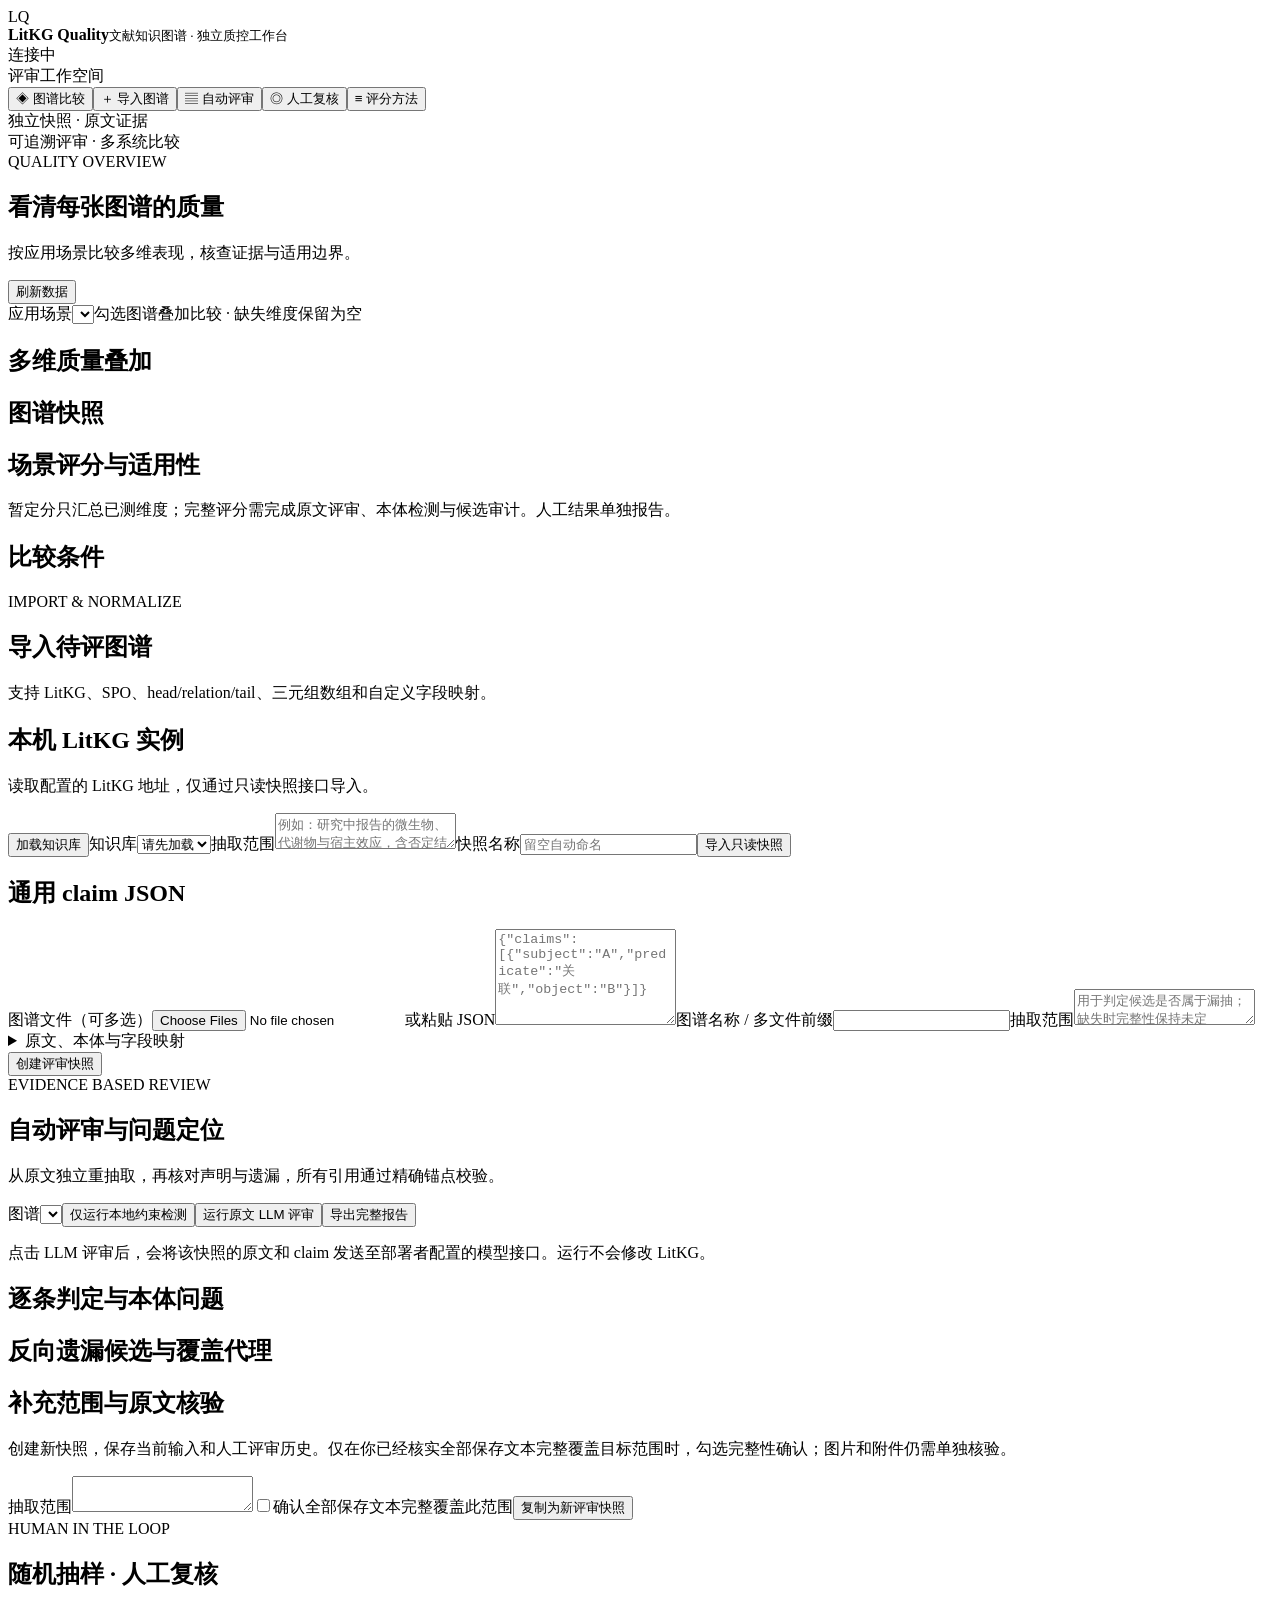
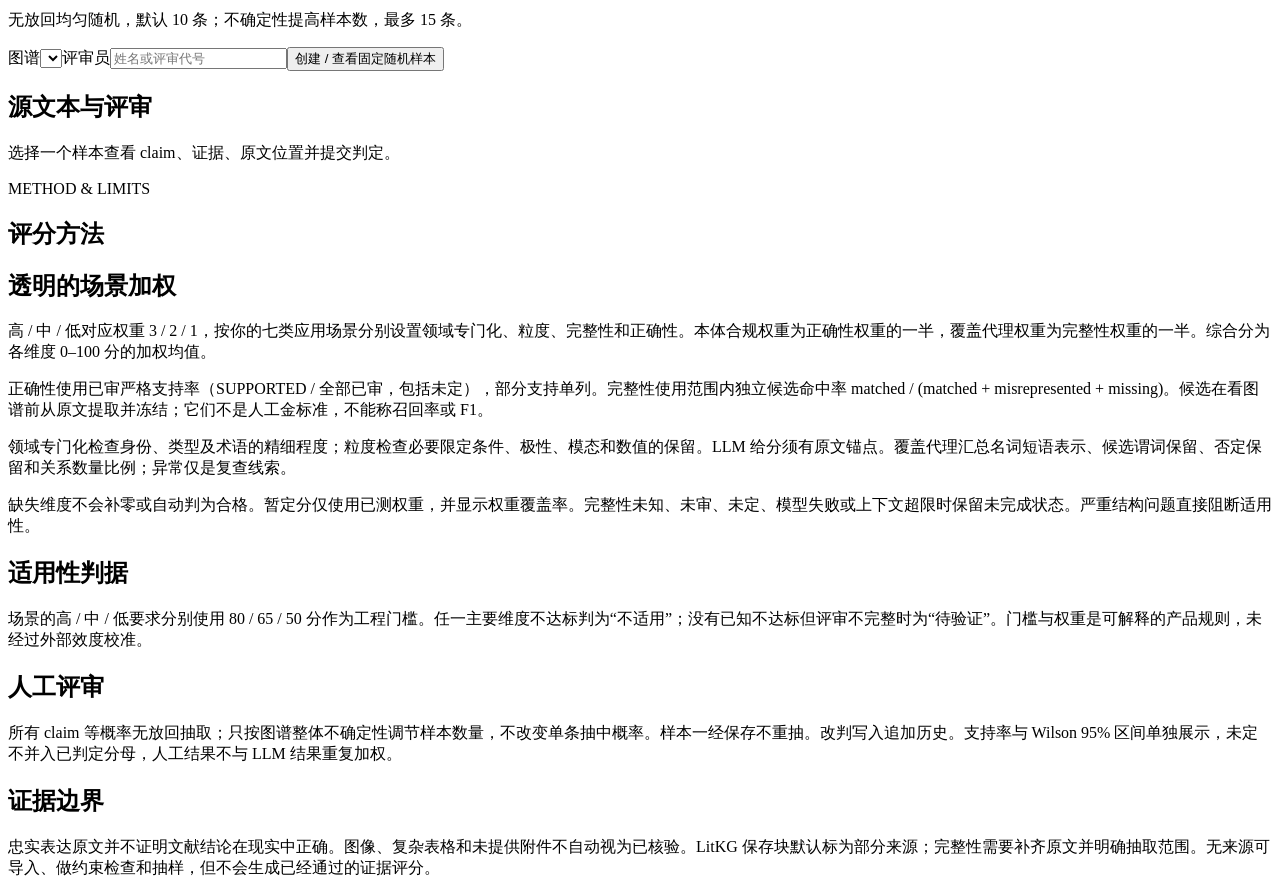
==== quality_control/static/index.html @ 6a00c38d "fixed incomplete commit# Please enter the commit message for your changes. Lines starting" ====
<!doctype html>
<html lang="zh-CN"><head><meta charset="utf-8"><meta name="viewport" content="width=device-width,initial-scale=1"><title>LitKG · 图谱质控</title><link rel="stylesheet" href="/style.css"><script src="/app.js" defer></script></head>
<body><header><div class="brand"><span class="mark">LQ</span><div><strong>LitKG Quality</strong><small>文献知识图谱 · 独立质控工作台</small></div></div><span id="connection" class="badge">连接中</span></header>
<div class="layout"><aside><div class="eyebrow">评审工作空间</div><nav><button data-tab="compare" class="active">◈ 图谱比较</button><button data-tab="import">＋ 导入图谱</button><button data-tab="audit">▤ 自动评审</button><button data-tab="human">◎ 人工复核</button><button data-tab="method">≡ 评分方法</button></nav><div class="aside-note">独立快照 · 原文证据<br>可追溯评审 · 多系统比较</div></aside><main><div id="notice" role="status"></div>
<section id="compare" class="tab"><div class="heading"><div><div class="eyebrow">QUALITY OVERVIEW</div><h1>看清每张图谱的质量</h1><p>按应用场景比较多维表现，核查证据与适用边界。</p></div><button id="refresh">刷新数据</button></div><div class="toolbar"><label>应用场景<select id="scenario"></select></label><span class="muted">勾选图谱叠加比较 · 缺失维度保留为空</span></div><div class="comparison"><article class="card"><h2>多维质量叠加</h2><div id="radar"></div><div id="legend" class="legend"></div></article><article class="card"><h2>图谱快照</h2><div id="graphs"></div></article></div><article class="card"><h2>场景评分与适用性</h2><div id="scoretable" class="scroll"></div><p class="muted">暂定分只汇总已测维度；完整评分需完成原文评审、本体检测与候选审计。人工结果单独报告。</p></article><article class="card"><h2>比较条件</h2><div id="comparability" class="muted"></div></article></section>
<section id="import" class="tab hidden"><div class="heading"><div><div class="eyebrow">IMPORT & NORMALIZE</div><h1>导入待评图谱</h1><p>支持 LitKG、SPO、head/relation/tail、三元组数组和自定义字段映射。</p></div></div><div class="comparison"><article class="card"><h2>本机 LitKG 实例</h2><p class="muted">读取配置的 LitKG 地址，仅通过只读快照接口导入。</p><button id="load-kbs">加载知识库</button><label>知识库<select id="kb"><option value="">请先加载</option></select></label><label>抽取范围<textarea id="local-scope" placeholder="例如：研究中报告的微生物、代谢物与宿主效应，含否定结论"></textarea></label><label>快照名称<input id="local-name" placeholder="留空自动命名"></label><button id="import-local" class="primary">导入只读快照</button></article><article class="card"><h2>通用 claim JSON</h2><label>图谱文件（可多选）<input id="files" type="file" accept=".json,application/json" multiple></label><label>或粘贴 JSON<textarea id="json" rows="6" placeholder='{"claims":[{"subject":"A","predicate":"关联","object":"B"}]}'></textarea></label><label>图谱名称 / 多文件前缀<input id="graph-name"></label><label>抽取范围<textarea id="scope" placeholder="用于判定候选是否属于漏抽；缺失时完整性保持未定"></textarea></label><details><summary>原文、本体与字段映射</summary><label>原文 TXT / MD / documents JSON（可多选）<input id="sources" type="file" accept=".txt,.md,.json" multiple></label><p class="muted">TXT/MD 的文献 ID 使用文件名（去扩展名）；应与 source_refs 的 doc_id 一致。无文献 ID 的 claim 会检索全部导入原文。</p><label class="inline"><input id="source-complete" type="checkbox">已核实新增原文完整覆盖抽取范围</label><label>本体 JSON<input id="ontology" type="file" accept=".json"></label><label>字段映射 JSON<textarea id="mapping" placeholder='{"subject":"extraction.head.name","predicate":"extraction.rel","object":"extraction.tail.name"}'></textarea></label></details><button id="import-json" class="primary">创建评审快照</button></article></div></section>
<section id="audit" class="tab hidden"><div class="heading"><div><div class="eyebrow">EVIDENCE BASED REVIEW</div><h1>自动评审与问题定位</h1><p>从原文独立重抽取，再核对声明与遗漏，所有引用通过精确锚点校验。</p></div></div><article class="card"><div class="toolbar"><label>图谱<select id="audit-graph" class="graph-select"></select></label><button id="run-auto">仅运行本地约束检测</button><button id="run-llm" class="primary">运行原文 LLM 评审</button><button id="export">导出完整报告</button></div><p id="llm-note" class="muted"></p><p class="muted">点击 LLM 评审后，会将该快照的原文和 claim 发送至部署者配置的模型接口。运行不会修改 LitKG。</p><div id="audit-result"></div></article><article class="card"><h2>逐条判定与本体问题</h2><div id="findings"></div></article><article class="card"><h2>反向遗漏候选与覆盖代理</h2><div id="omissions"></div></article><article class="card"><h2>补充范围与原文核验</h2><p class="muted">创建新快照，保存当前输入和人工评审历史。仅在你已经核实全部保存文本完整覆盖目标范围时，勾选完整性确认；图片和附件仍需单独核验。</p><label>抽取范围<textarea id="fork-scope"></textarea></label><label class="inline"><input id="fork-complete" type="checkbox">确认全部保存文本完整覆盖此范围</label><button id="fork">复制为新评审快照</button></article></section>
<section id="human" class="tab hidden"><div class="heading"><div><div class="eyebrow">HUMAN IN THE LOOP</div><h1>随机抽样 · 人工复核</h1><p>无放回均匀随机，默认 10 条；不确定性提高样本数，最多 15 条。</p></div></div><article class="card"><div class="toolbar"><label>图谱<select id="human-graph" class="graph-select"></select></label><label>评审员<input id="reviewer" placeholder="姓名或评审代号" maxlength="120"></label><button id="sample" class="primary">创建 / 查看固定随机样本</button></div><div id="sample-info"></div><div id="sample-list" class="sample-list"></div></article><article class="card" id="claim-panel"><h2>源文本与评审</h2><p class="muted">选择一个样本查看 claim、证据、原文位置并提交判定。</p><div id="claim-detail"></div></article></section>
<section id="method" class="tab hidden"><div class="heading"><div><div class="eyebrow">METHOD & LIMITS</div><h1>评分方法</h1></div></div><article class="card prose"><h2>透明的场景加权</h2><p>高 / 中 / 低对应权重 3 / 2 / 1，按你的七类应用场景分别设置领域专门化、粒度、完整性和正确性。本体合规权重为正确性权重的一半，覆盖代理权重为完整性权重的一半。综合分为各维度 0–100 分的加权均值。</p><p>正确性使用已审严格支持率（SUPPORTED / 全部已审，包括未定），部分支持单列。完整性使用范围内独立候选命中率 matched / (matched + misrepresented + missing)。候选在看图谱前从原文提取并冻结；它们不是人工金标准，不能称召回率或 F1。</p><p>领域专门化检查身份、类型及术语的精细程度；粒度检查必要限定条件、极性、模态和数值的保留。LLM 给分须有原文锚点。覆盖代理汇总名词短语表示、候选谓词保留、否定保留和关系数量比例；异常仅是复查线索。</p><p>缺失维度不会补零或自动判为合格。暂定分仅使用已测权重，并显示权重覆盖率。完整性未知、未审、未定、模型失败或上下文超限时保留未完成状态。严重结构问题直接阻断适用性。</p><h2>适用性判据</h2><p>场景的高 / 中 / 低要求分别使用 80 / 65 / 50 分作为工程门槛。任一主要维度不达标判为“不适用”；没有已知不达标但评审不完整时为“待验证”。门槛与权重是可解释的产品规则，未经过外部效度校准。</p><h2>人工评审</h2><p>所有 claim 等概率无放回抽取；只按图谱整体不确定性调节样本数量，不改变单条抽中概率。样本一经保存不重抽。改判写入追加历史。支持率与 Wilson 95% 区间单独展示，未定不并入已判定分母，人工结果不与 LLM 结果重复加权。</p><h2>证据边界</h2><p>忠实表达原文并不证明文献结论在现实中正确。图像、复杂表格和未提供附件不自动视为已核验。LitKG 保存块默认标为部分来源；完整性需要补齐原文并明确抽取范围。无来源可导入、做约束检查和抽样，但不会生成已经通过的证据评分。</p></article></section>
</main></div></body></html>
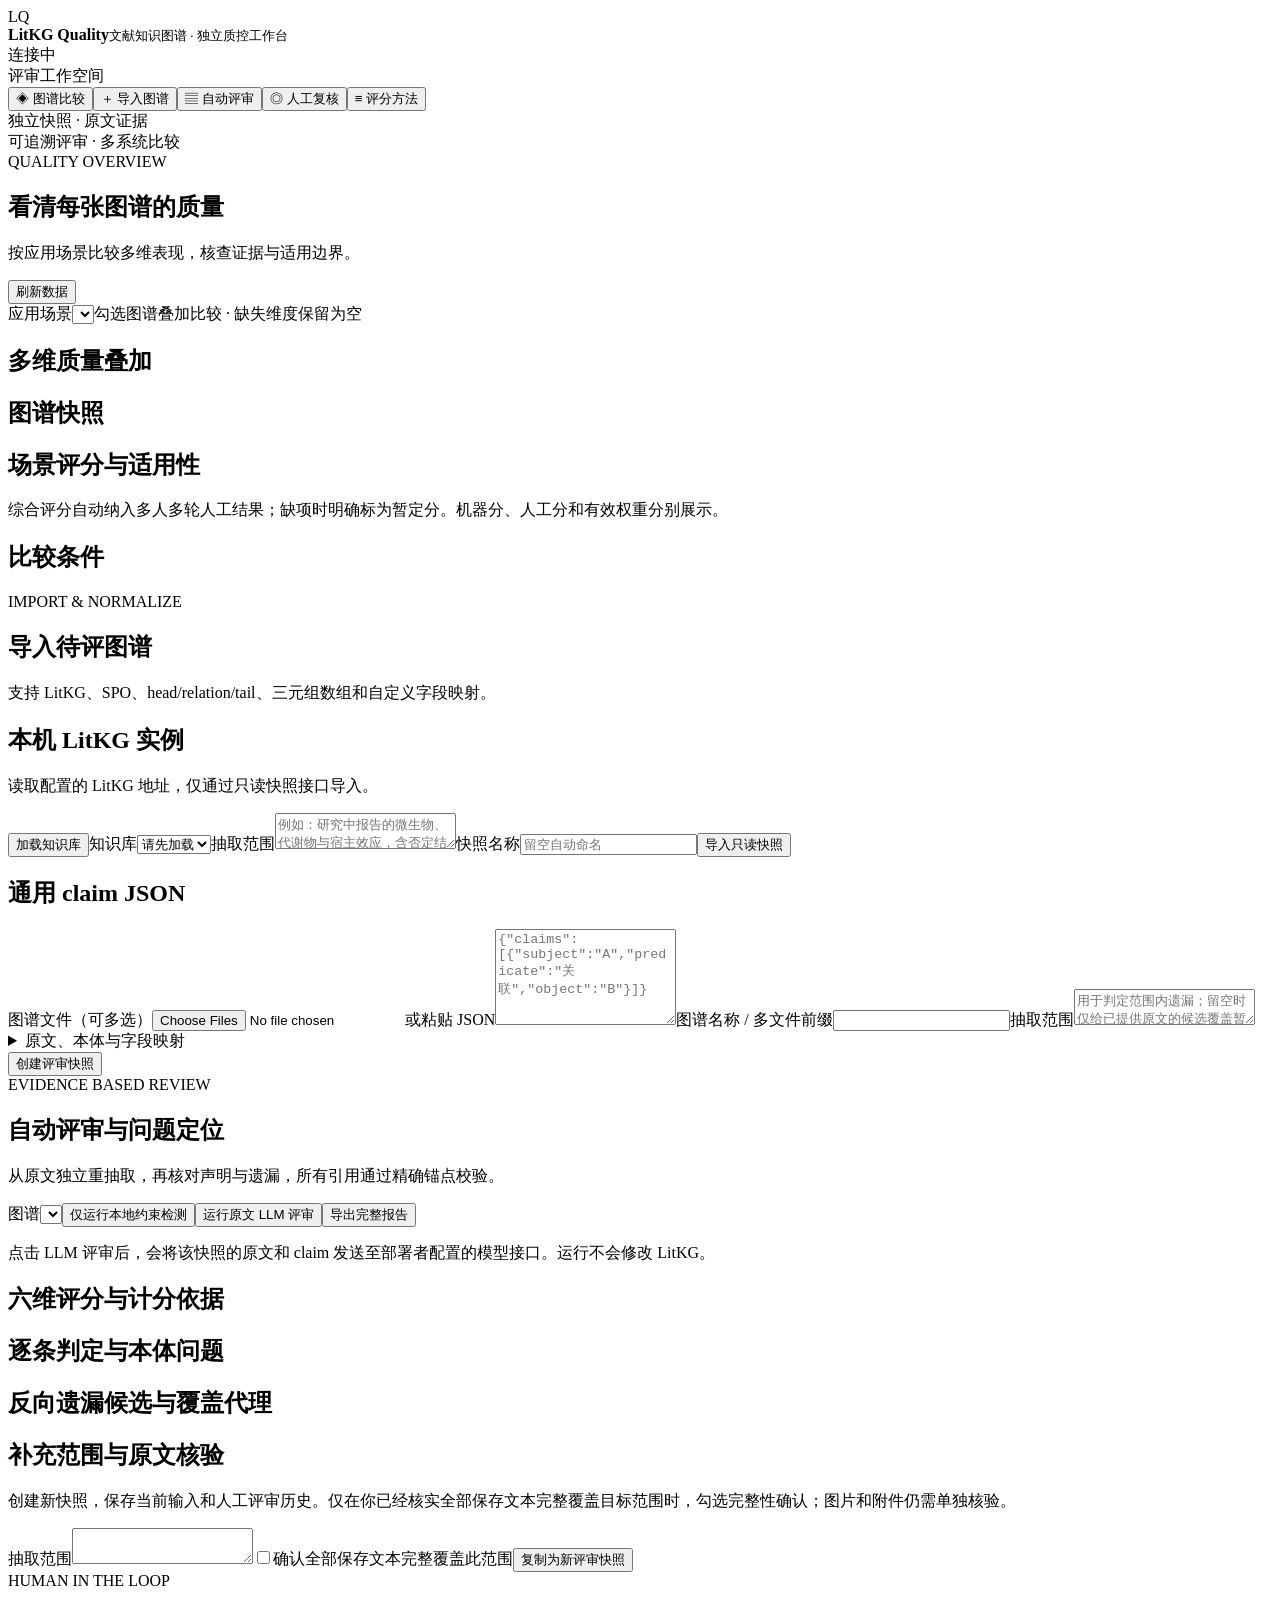
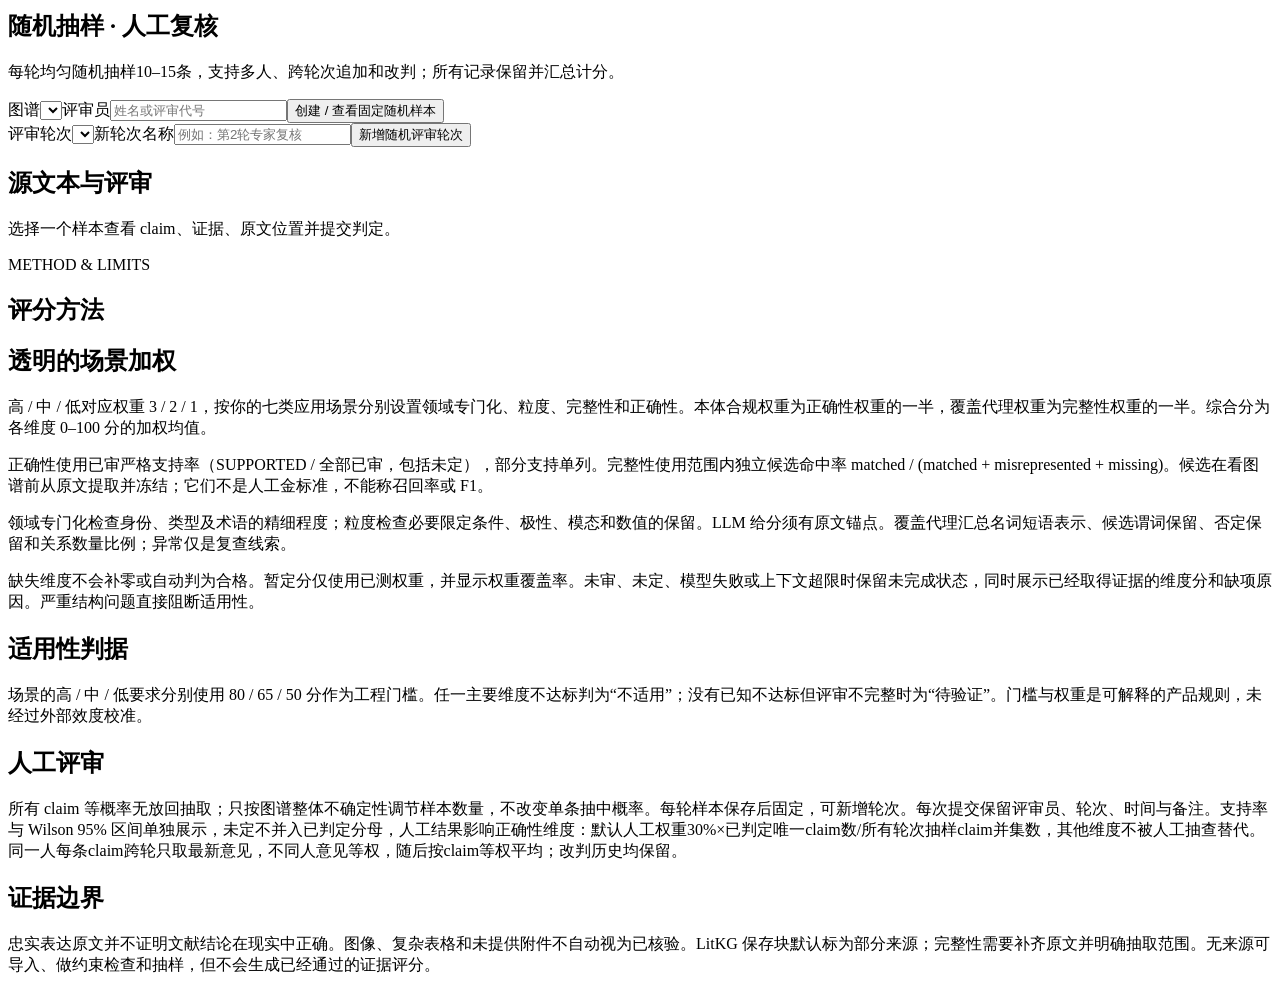
==== commit 85f4031a: "filled all scaling dimensions; enabled multiple reviewers feature" ====
--- a/quality_control/static/index.html
+++ b/quality_control/static/index.html
@@ -2,9 +2,9 @@
 <html lang="zh-CN"><head><meta charset="utf-8"><meta name="viewport" content="width=device-width,initial-scale=1"><title>LitKG · 图谱质控</title><link rel="stylesheet" href="/style.css"><script src="/app.js" defer></script></head>
 <body><header><div class="brand"><span class="mark">LQ</span><div><strong>LitKG Quality</strong><small>文献知识图谱 · 独立质控工作台</small></div></div><span id="connection" class="badge">连接中</span></header>
 <div class="layout"><aside><div class="eyebrow">评审工作空间</div><nav><button data-tab="compare" class="active">◈ 图谱比较</button><button data-tab="import">＋ 导入图谱</button><button data-tab="audit">▤ 自动评审</button><button data-tab="human">◎ 人工复核</button><button data-tab="method">≡ 评分方法</button></nav><div class="aside-note">独立快照 · 原文证据<br>可追溯评审 · 多系统比较</div></aside><main><div id="notice" role="status"></div>
-<section id="compare" class="tab"><div class="heading"><div><div class="eyebrow">QUALITY OVERVIEW</div><h1>看清每张图谱的质量</h1><p>按应用场景比较多维表现，核查证据与适用边界。</p></div><button id="refresh">刷新数据</button></div><div class="toolbar"><label>应用场景<select id="scenario"></select></label><span class="muted">勾选图谱叠加比较 · 缺失维度保留为空</span></div><div class="comparison"><article class="card"><h2>多维质量叠加</h2><div id="radar"></div><div id="legend" class="legend"></div></article><article class="card"><h2>图谱快照</h2><div id="graphs"></div></article></div><article class="card"><h2>场景评分与适用性</h2><div id="scoretable" class="scroll"></div><p class="muted">暂定分只汇总已测维度；完整评分需完成原文评审、本体检测与候选审计。人工结果单独报告。</p></article><article class="card"><h2>比较条件</h2><div id="comparability" class="muted"></div></article></section>
-<section id="import" class="tab hidden"><div class="heading"><div><div class="eyebrow">IMPORT & NORMALIZE</div><h1>导入待评图谱</h1><p>支持 LitKG、SPO、head/relation/tail、三元组数组和自定义字段映射。</p></div></div><div class="comparison"><article class="card"><h2>本机 LitKG 实例</h2><p class="muted">读取配置的 LitKG 地址，仅通过只读快照接口导入。</p><button id="load-kbs">加载知识库</button><label>知识库<select id="kb"><option value="">请先加载</option></select></label><label>抽取范围<textarea id="local-scope" placeholder="例如：研究中报告的微生物、代谢物与宿主效应，含否定结论"></textarea></label><label>快照名称<input id="local-name" placeholder="留空自动命名"></label><button id="import-local" class="primary">导入只读快照</button></article><article class="card"><h2>通用 claim JSON</h2><label>图谱文件（可多选）<input id="files" type="file" accept=".json,application/json" multiple></label><label>或粘贴 JSON<textarea id="json" rows="6" placeholder='{"claims":[{"subject":"A","predicate":"关联","object":"B"}]}'></textarea></label><label>图谱名称 / 多文件前缀<input id="graph-name"></label><label>抽取范围<textarea id="scope" placeholder="用于判定候选是否属于漏抽；缺失时完整性保持未定"></textarea></label><details><summary>原文、本体与字段映射</summary><label>原文 TXT / MD / documents JSON（可多选）<input id="sources" type="file" accept=".txt,.md,.json" multiple></label><p class="muted">TXT/MD 的文献 ID 使用文件名（去扩展名）；应与 source_refs 的 doc_id 一致。无文献 ID 的 claim 会检索全部导入原文。</p><label class="inline"><input id="source-complete" type="checkbox">已核实新增原文完整覆盖抽取范围</label><label>本体 JSON<input id="ontology" type="file" accept=".json"></label><label>字段映射 JSON<textarea id="mapping" placeholder='{"subject":"extraction.head.name","predicate":"extraction.rel","object":"extraction.tail.name"}'></textarea></label></details><button id="import-json" class="primary">创建评审快照</button></article></div></section>
-<section id="audit" class="tab hidden"><div class="heading"><div><div class="eyebrow">EVIDENCE BASED REVIEW</div><h1>自动评审与问题定位</h1><p>从原文独立重抽取，再核对声明与遗漏，所有引用通过精确锚点校验。</p></div></div><article class="card"><div class="toolbar"><label>图谱<select id="audit-graph" class="graph-select"></select></label><button id="run-auto">仅运行本地约束检测</button><button id="run-llm" class="primary">运行原文 LLM 评审</button><button id="export">导出完整报告</button></div><p id="llm-note" class="muted"></p><p class="muted">点击 LLM 评审后，会将该快照的原文和 claim 发送至部署者配置的模型接口。运行不会修改 LitKG。</p><div id="audit-result"></div></article><article class="card"><h2>逐条判定与本体问题</h2><div id="findings"></div></article><article class="card"><h2>反向遗漏候选与覆盖代理</h2><div id="omissions"></div></article><article class="card"><h2>补充范围与原文核验</h2><p class="muted">创建新快照，保存当前输入和人工评审历史。仅在你已经核实全部保存文本完整覆盖目标范围时，勾选完整性确认；图片和附件仍需单独核验。</p><label>抽取范围<textarea id="fork-scope"></textarea></label><label class="inline"><input id="fork-complete" type="checkbox">确认全部保存文本完整覆盖此范围</label><button id="fork">复制为新评审快照</button></article></section>
-<section id="human" class="tab hidden"><div class="heading"><div><div class="eyebrow">HUMAN IN THE LOOP</div><h1>随机抽样 · 人工复核</h1><p>无放回均匀随机，默认 10 条；不确定性提高样本数，最多 15 条。</p></div></div><article class="card"><div class="toolbar"><label>图谱<select id="human-graph" class="graph-select"></select></label><label>评审员<input id="reviewer" placeholder="姓名或评审代号" maxlength="120"></label><button id="sample" class="primary">创建 / 查看固定随机样本</button></div><div id="sample-info"></div><div id="sample-list" class="sample-list"></div></article><article class="card" id="claim-panel"><h2>源文本与评审</h2><p class="muted">选择一个样本查看 claim、证据、原文位置并提交判定。</p><div id="claim-detail"></div></article></section>
-<section id="method" class="tab hidden"><div class="heading"><div><div class="eyebrow">METHOD & LIMITS</div><h1>评分方法</h1></div></div><article class="card prose"><h2>透明的场景加权</h2><p>高 / 中 / 低对应权重 3 / 2 / 1，按你的七类应用场景分别设置领域专门化、粒度、完整性和正确性。本体合规权重为正确性权重的一半，覆盖代理权重为完整性权重的一半。综合分为各维度 0–100 分的加权均值。</p><p>正确性使用已审严格支持率（SUPPORTED / 全部已审，包括未定），部分支持单列。完整性使用范围内独立候选命中率 matched / (matched + misrepresented + missing)。候选在看图谱前从原文提取并冻结；它们不是人工金标准，不能称召回率或 F1。</p><p>领域专门化检查身份、类型及术语的精细程度；粒度检查必要限定条件、极性、模态和数值的保留。LLM 给分须有原文锚点。覆盖代理汇总名词短语表示、候选谓词保留、否定保留和关系数量比例；异常仅是复查线索。</p><p>缺失维度不会补零或自动判为合格。暂定分仅使用已测权重，并显示权重覆盖率。完整性未知、未审、未定、模型失败或上下文超限时保留未完成状态。严重结构问题直接阻断适用性。</p><h2>适用性判据</h2><p>场景的高 / 中 / 低要求分别使用 80 / 65 / 50 分作为工程门槛。任一主要维度不达标判为“不适用”；没有已知不达标但评审不完整时为“待验证”。门槛与权重是可解释的产品规则，未经过外部效度校准。</p><h2>人工评审</h2><p>所有 claim 等概率无放回抽取；只按图谱整体不确定性调节样本数量，不改变单条抽中概率。样本一经保存不重抽。改判写入追加历史。支持率与 Wilson 95% 区间单独展示，未定不并入已判定分母，人工结果不与 LLM 结果重复加权。</p><h2>证据边界</h2><p>忠实表达原文并不证明文献结论在现实中正确。图像、复杂表格和未提供附件不自动视为已核验。LitKG 保存块默认标为部分来源；完整性需要补齐原文并明确抽取范围。无来源可导入、做约束检查和抽样，但不会生成已经通过的证据评分。</p></article></section>
+<section id="compare" class="tab"><div class="heading"><div><div class="eyebrow">QUALITY OVERVIEW</div><h1>看清每张图谱的质量</h1><p>按应用场景比较多维表现，核查证据与适用边界。</p></div><button id="refresh">刷新数据</button></div><div class="toolbar"><label>应用场景<select id="scenario"></select></label><span class="muted">勾选图谱叠加比较 · 缺失维度保留为空</span></div><div class="comparison"><article class="card"><h2>多维质量叠加</h2><div id="radar"></div><div id="legend" class="legend"></div></article><article class="card"><h2>图谱快照</h2><div id="graphs"></div></article></div><article class="card"><h2>场景评分与适用性</h2><div id="scoretable" class="scroll"></div><p class="muted">综合评分自动纳入多人多轮人工结果；缺项时明确标为暂定分。机器分、人工分和有效权重分别展示。</p></article><article class="card"><h2>比较条件</h2><div id="comparability" class="muted"></div></article></section>
+<section id="import" class="tab hidden"><div class="heading"><div><div class="eyebrow">IMPORT & NORMALIZE</div><h1>导入待评图谱</h1><p>支持 LitKG、SPO、head/relation/tail、三元组数组和自定义字段映射。</p></div></div><div class="comparison"><article class="card"><h2>本机 LitKG 实例</h2><p class="muted">读取配置的 LitKG 地址，仅通过只读快照接口导入。</p><button id="load-kbs">加载知识库</button><label>知识库<select id="kb"><option value="">请先加载</option></select></label><label>抽取范围<textarea id="local-scope" placeholder="例如：研究中报告的微生物、代谢物与宿主效应，含否定结论"></textarea></label><label>快照名称<input id="local-name" placeholder="留空自动命名"></label><button id="import-local" class="primary">导入只读快照</button></article><article class="card"><h2>通用 claim JSON</h2><label>图谱文件（可多选）<input id="files" type="file" accept=".json,application/json" multiple></label><label>或粘贴 JSON<textarea id="json" rows="6" placeholder='{"claims":[{"subject":"A","predicate":"关联","object":"B"}]}'></textarea></label><label>图谱名称 / 多文件前缀<input id="graph-name"></label><label>抽取范围<textarea id="scope" placeholder="用于判定范围内遗漏；留空时仅给已提供原文的候选覆盖暂定分"></textarea></label><details><summary>原文、本体与字段映射</summary><label>上传对应原文（PDF、TXT、Markdown，或已分块的 JSON）<input id="sources" type="file" accept=".pdf,.txt,.md,.json" multiple></label><label>文献 ID 映射（文件名或唯一 ID 自动匹配，其他情况请指定）<input id="source-map" type="text" placeholder='{"paper.pdf":"doc-1"}'></label><p class="muted">TXT/MD 的文献 ID 使用文件名（去扩展名）；应与 source_refs 的 doc_id 一致。无文献 ID 的 claim 会检索全部导入原文。</p><label class="inline"><input id="source-complete" type="checkbox">已核实新增原文完整覆盖抽取范围</label><label>本体 JSON<input id="ontology" type="file" accept=".json"></label><label>字段映射 JSON<textarea id="mapping" placeholder='{"subject":"extraction.head.name","predicate":"extraction.rel","object":"extraction.tail.name"}'></textarea></label></details><button id="import-json" class="primary">创建评审快照</button></article></div></section>
+<section id="audit" class="tab hidden"><div class="heading"><div><div class="eyebrow">EVIDENCE BASED REVIEW</div><h1>自动评审与问题定位</h1><p>从原文独立重抽取，再核对声明与遗漏，所有引用通过精确锚点校验。</p></div></div><article class="card"><div class="toolbar"><label>图谱<select id="audit-graph" class="graph-select"></select></label><button id="run-auto">仅运行本地约束检测</button><button id="run-llm" class="primary">运行原文 LLM 评审</button><button id="export">导出完整报告</button></div><p id="llm-note" class="muted"></p><p class="muted">点击 LLM 评审后，会将该快照的原文和 claim 发送至部署者配置的模型接口。运行不会修改 LitKG。</p><div id="audit-result"></div></article><article class="card"><h2>六维评分与计分依据</h2><div id="dimension-scores" class="dimension-grid"></div></article><article class="card"><h2>逐条判定与本体问题</h2><div id="findings"></div></article><article class="card"><h2>反向遗漏候选与覆盖代理</h2><div id="omissions"></div></article><article class="card"><h2>补充范围与原文核验</h2><p class="muted">创建新快照，保存当前输入和人工评审历史。仅在你已经核实全部保存文本完整覆盖目标范围时，勾选完整性确认；图片和附件仍需单独核验。</p><label>抽取范围<textarea id="fork-scope"></textarea></label><label class="inline"><input id="fork-complete" type="checkbox">确认全部保存文本完整覆盖此范围</label><button id="fork">复制为新评审快照</button></article></section>
+<section id="human" class="tab hidden"><div class="heading"><div><div class="eyebrow">HUMAN IN THE LOOP</div><h1>随机抽样 · 人工复核</h1><p>每轮均匀随机抽样10–15条，支持多人、跨轮次追加和改判；所有记录保留并汇总计分。</p></div></div><article class="card"><div class="toolbar"><label>图谱<select id="human-graph" class="graph-select"></select></label><label>评审员<input id="reviewer" placeholder="姓名或评审代号" maxlength="120"></label><button id="sample" class="primary">创建 / 查看固定随机样本</button></div><div class="toolbar"><label>评审轮次<select id="review-round"></select></label><label>新轮次名称<input id="round-name" placeholder="例如：第2轮专家复核"></label><button id="new-round">新增随机评审轮次</button></div><div id="sample-info"></div><div id="sample-list" class="sample-list"></div></article><article class="card" id="claim-panel"><h2>源文本与评审</h2><p class="muted">选择一个样本查看 claim、证据、原文位置并提交判定。</p><div id="claim-detail"></div></article></section>
+<section id="method" class="tab hidden"><div class="heading"><div><div class="eyebrow">METHOD & LIMITS</div><h1>评分方法</h1></div></div><article class="card prose"><h2>透明的场景加权</h2><p>高 / 中 / 低对应权重 3 / 2 / 1，按你的七类应用场景分别设置领域专门化、粒度、完整性和正确性。本体合规权重为正确性权重的一半，覆盖代理权重为完整性权重的一半。综合分为各维度 0–100 分的加权均值。</p><p>正确性使用已审严格支持率（SUPPORTED / 全部已审，包括未定），部分支持单列。完整性使用范围内独立候选命中率 matched / (matched + misrepresented + missing)。候选在看图谱前从原文提取并冻结；它们不是人工金标准，不能称召回率或 F1。</p><p>领域专门化检查身份、类型及术语的精细程度；粒度检查必要限定条件、极性、模态和数值的保留。LLM 给分须有原文锚点。覆盖代理汇总名词短语表示、候选谓词保留、否定保留和关系数量比例；异常仅是复查线索。</p><p>缺失维度不会补零或自动判为合格。暂定分仅使用已测权重，并显示权重覆盖率。未审、未定、模型失败或上下文超限时保留未完成状态，同时展示已经取得证据的维度分和缺项原因。严重结构问题直接阻断适用性。</p><h2>适用性判据</h2><p>场景的高 / 中 / 低要求分别使用 80 / 65 / 50 分作为工程门槛。任一主要维度不达标判为“不适用”；没有已知不达标但评审不完整时为“待验证”。门槛与权重是可解释的产品规则，未经过外部效度校准。</p><h2>人工评审</h2><p>所有 claim 等概率无放回抽取；只按图谱整体不确定性调节样本数量，不改变单条抽中概率。每轮样本保存后固定，可新增轮次。每次提交保留评审员、轮次、时间与备注。支持率与 Wilson 95% 区间单独展示，未定不并入已判定分母，人工结果影响正确性维度：默认人工权重30%×已判定唯一claim数/所有轮次抽样claim并集数，其他维度不被人工抽查替代。同一人每条claim跨轮只取最新意见，不同人意见等权，随后按claim等权平均；改判历史均保留。</p><h2>证据边界</h2><p>忠实表达原文并不证明文献结论在现实中正确。图像、复杂表格和未提供附件不自动视为已核验。LitKG 保存块默认标为部分来源；完整性需要补齐原文并明确抽取范围。无来源可导入、做约束检查和抽样，但不会生成已经通过的证据评分。</p></article></section>
 </main></div></body></html>
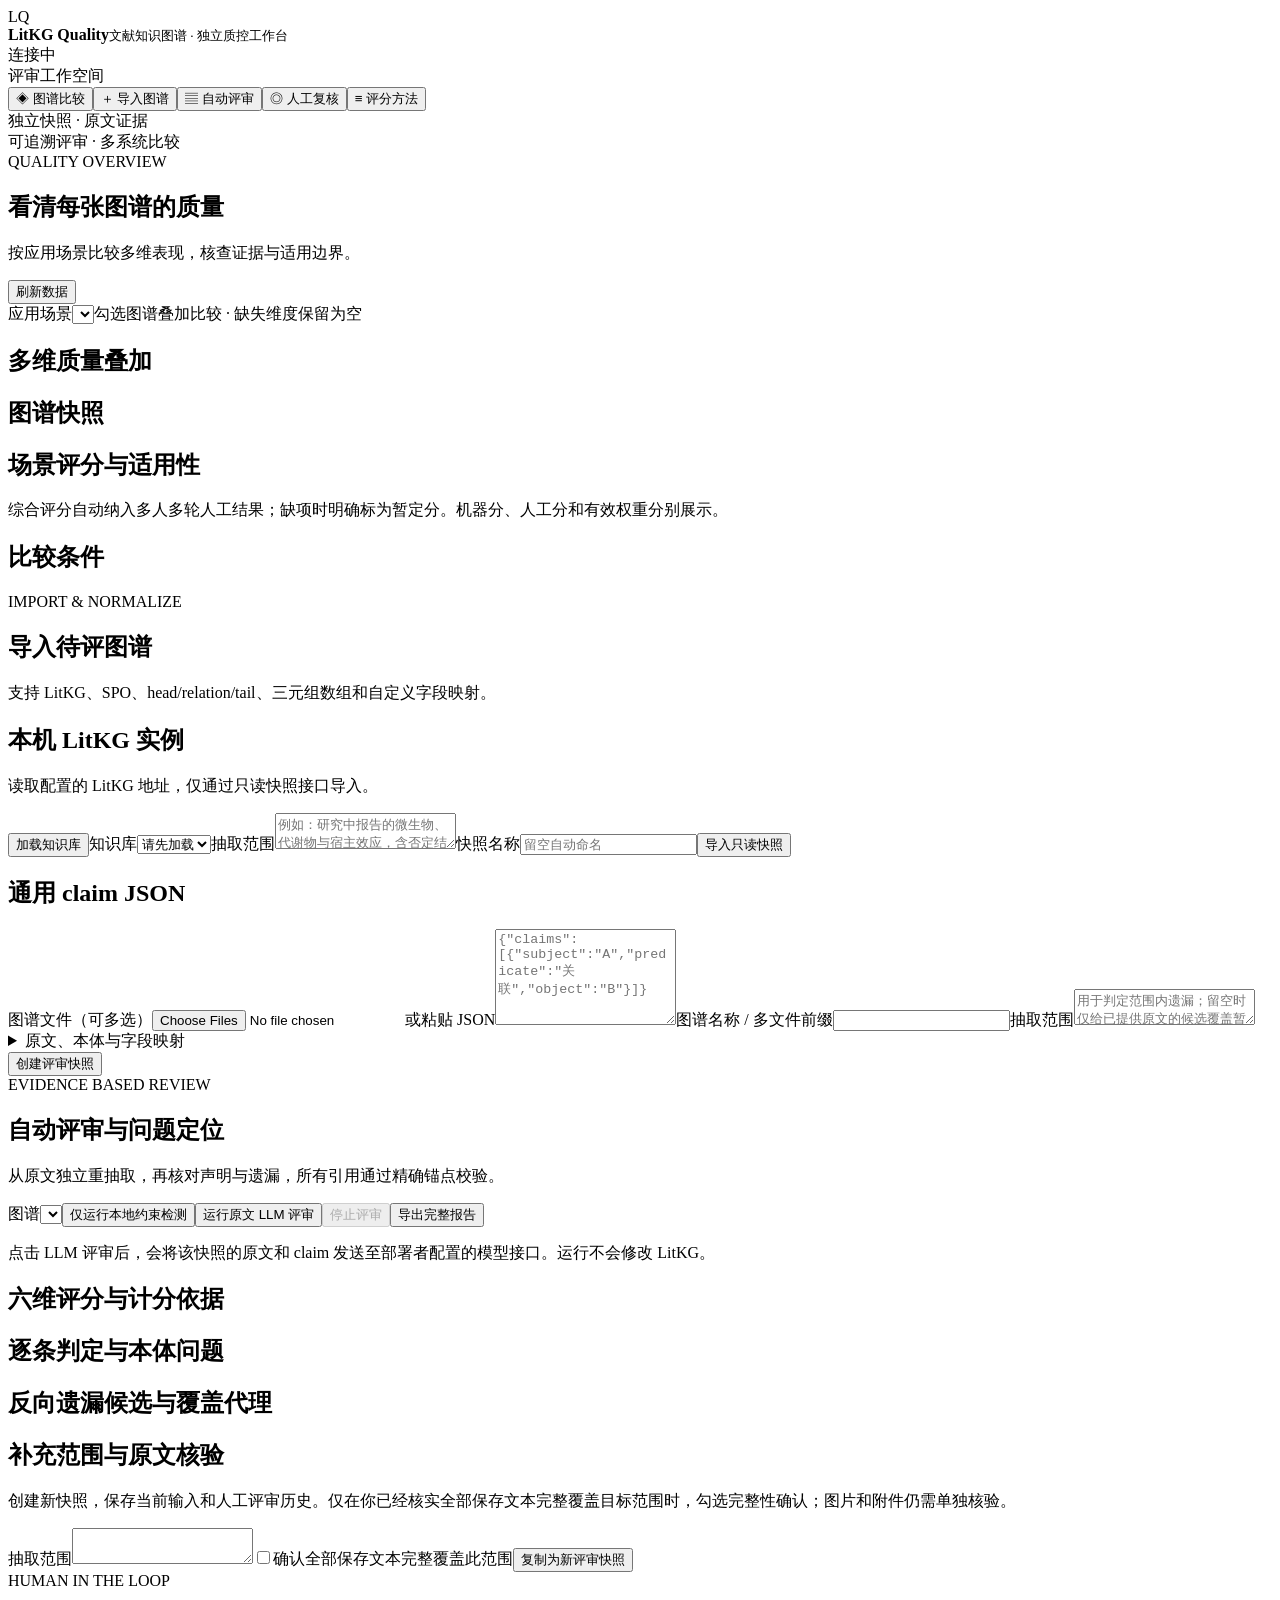
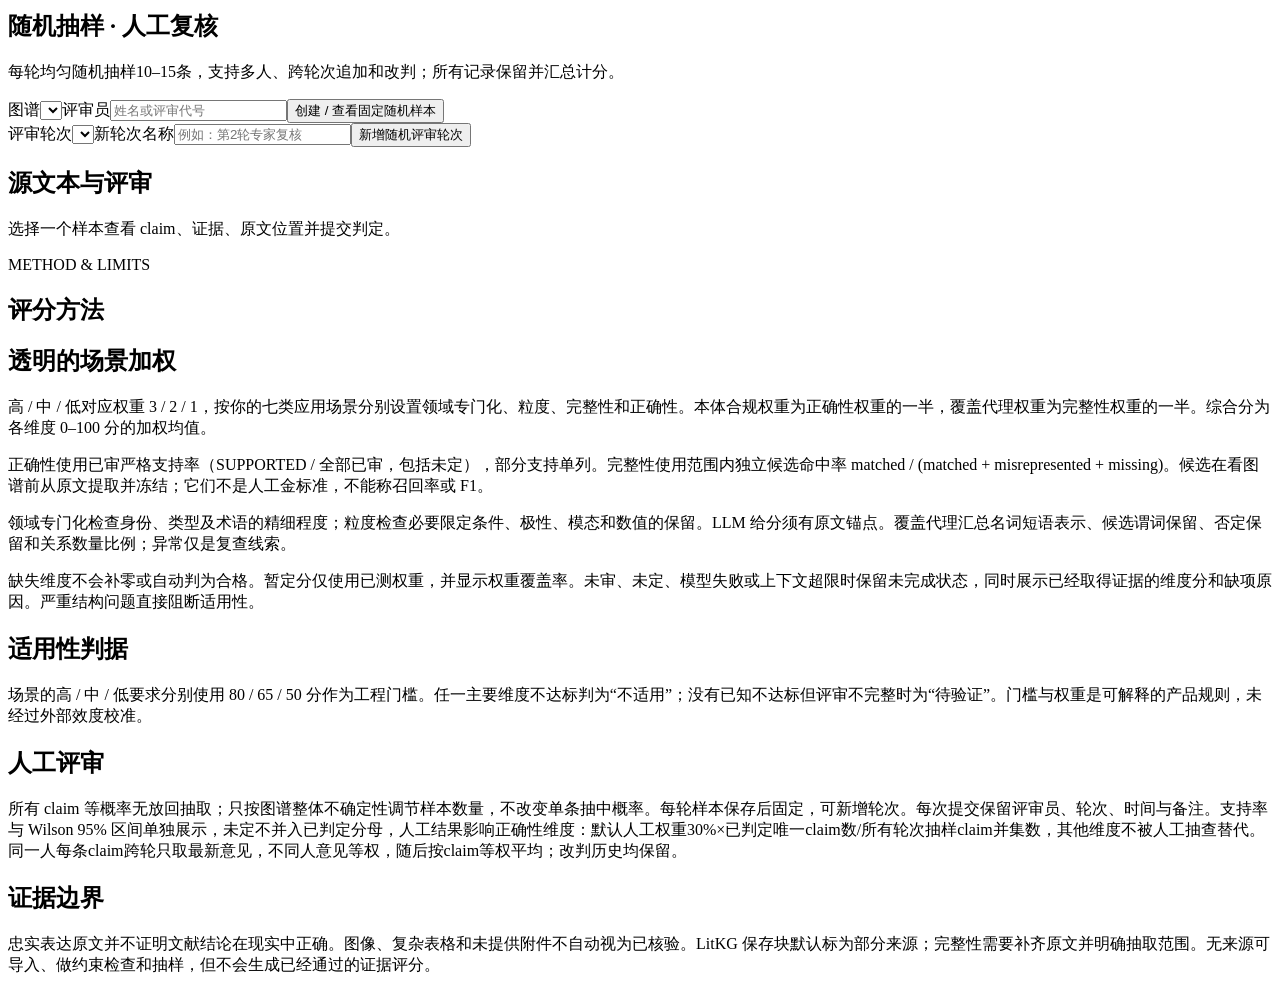
==== commit b993b33c: "fixed bug that cause judgement failure" ====
--- a/quality_control/static/index.html
+++ b/quality_control/static/index.html
@@ -4,7 +4,7 @@
 <div class="layout"><aside><div class="eyebrow">评审工作空间</div><nav><button data-tab="compare" class="active">◈ 图谱比较</button><button data-tab="import">＋ 导入图谱</button><button data-tab="audit">▤ 自动评审</button><button data-tab="human">◎ 人工复核</button><button data-tab="method">≡ 评分方法</button></nav><div class="aside-note">独立快照 · 原文证据<br>可追溯评审 · 多系统比较</div></aside><main><div id="notice" role="status"></div>
 <section id="compare" class="tab"><div class="heading"><div><div class="eyebrow">QUALITY OVERVIEW</div><h1>看清每张图谱的质量</h1><p>按应用场景比较多维表现，核查证据与适用边界。</p></div><button id="refresh">刷新数据</button></div><div class="toolbar"><label>应用场景<select id="scenario"></select></label><span class="muted">勾选图谱叠加比较 · 缺失维度保留为空</span></div><div class="comparison"><article class="card"><h2>多维质量叠加</h2><div id="radar"></div><div id="legend" class="legend"></div></article><article class="card"><h2>图谱快照</h2><div id="graphs"></div></article></div><article class="card"><h2>场景评分与适用性</h2><div id="scoretable" class="scroll"></div><p class="muted">综合评分自动纳入多人多轮人工结果；缺项时明确标为暂定分。机器分、人工分和有效权重分别展示。</p></article><article class="card"><h2>比较条件</h2><div id="comparability" class="muted"></div></article></section>
 <section id="import" class="tab hidden"><div class="heading"><div><div class="eyebrow">IMPORT & NORMALIZE</div><h1>导入待评图谱</h1><p>支持 LitKG、SPO、head/relation/tail、三元组数组和自定义字段映射。</p></div></div><div class="comparison"><article class="card"><h2>本机 LitKG 实例</h2><p class="muted">读取配置的 LitKG 地址，仅通过只读快照接口导入。</p><button id="load-kbs">加载知识库</button><label>知识库<select id="kb"><option value="">请先加载</option></select></label><label>抽取范围<textarea id="local-scope" placeholder="例如：研究中报告的微生物、代谢物与宿主效应，含否定结论"></textarea></label><label>快照名称<input id="local-name" placeholder="留空自动命名"></label><button id="import-local" class="primary">导入只读快照</button></article><article class="card"><h2>通用 claim JSON</h2><label>图谱文件（可多选）<input id="files" type="file" accept=".json,application/json" multiple></label><label>或粘贴 JSON<textarea id="json" rows="6" placeholder='{"claims":[{"subject":"A","predicate":"关联","object":"B"}]}'></textarea></label><label>图谱名称 / 多文件前缀<input id="graph-name"></label><label>抽取范围<textarea id="scope" placeholder="用于判定范围内遗漏；留空时仅给已提供原文的候选覆盖暂定分"></textarea></label><details><summary>原文、本体与字段映射</summary><label>上传对应原文（PDF、TXT、Markdown，或已分块的 JSON）<input id="sources" type="file" accept=".pdf,.txt,.md,.json" multiple></label><label>文献 ID 映射（文件名或唯一 ID 自动匹配，其他情况请指定）<input id="source-map" type="text" placeholder='{"paper.pdf":"doc-1"}'></label><p class="muted">TXT/MD 的文献 ID 使用文件名（去扩展名）；应与 source_refs 的 doc_id 一致。无文献 ID 的 claim 会检索全部导入原文。</p><label class="inline"><input id="source-complete" type="checkbox">已核实新增原文完整覆盖抽取范围</label><label>本体 JSON<input id="ontology" type="file" accept=".json"></label><label>字段映射 JSON<textarea id="mapping" placeholder='{"subject":"extraction.head.name","predicate":"extraction.rel","object":"extraction.tail.name"}'></textarea></label></details><button id="import-json" class="primary">创建评审快照</button></article></div></section>
-<section id="audit" class="tab hidden"><div class="heading"><div><div class="eyebrow">EVIDENCE BASED REVIEW</div><h1>自动评审与问题定位</h1><p>从原文独立重抽取，再核对声明与遗漏，所有引用通过精确锚点校验。</p></div></div><article class="card"><div class="toolbar"><label>图谱<select id="audit-graph" class="graph-select"></select></label><button id="run-auto">仅运行本地约束检测</button><button id="run-llm" class="primary">运行原文 LLM 评审</button><button id="export">导出完整报告</button></div><p id="llm-note" class="muted"></p><p class="muted">点击 LLM 评审后，会将该快照的原文和 claim 发送至部署者配置的模型接口。运行不会修改 LitKG。</p><div id="audit-result"></div></article><article class="card"><h2>六维评分与计分依据</h2><div id="dimension-scores" class="dimension-grid"></div></article><article class="card"><h2>逐条判定与本体问题</h2><div id="findings"></div></article><article class="card"><h2>反向遗漏候选与覆盖代理</h2><div id="omissions"></div></article><article class="card"><h2>补充范围与原文核验</h2><p class="muted">创建新快照，保存当前输入和人工评审历史。仅在你已经核实全部保存文本完整覆盖目标范围时，勾选完整性确认；图片和附件仍需单独核验。</p><label>抽取范围<textarea id="fork-scope"></textarea></label><label class="inline"><input id="fork-complete" type="checkbox">确认全部保存文本完整覆盖此范围</label><button id="fork">复制为新评审快照</button></article></section>
+<section id="audit" class="tab hidden"><div class="heading"><div><div class="eyebrow">EVIDENCE BASED REVIEW</div><h1>自动评审与问题定位</h1><p>从原文独立重抽取，再核对声明与遗漏，所有引用通过精确锚点校验。</p></div></div><article class="card"><div class="toolbar"><label>图谱<select id="audit-graph" class="graph-select"></select></label><button id="run-auto">仅运行本地约束检测</button><button id="run-llm" class="primary">运行原文 LLM 评审</button><button id="cancel-run" type="button" class="danger" disabled>停止评审</button><button id="export">导出完整报告</button></div><p id="llm-note" class="muted"></p><p class="muted">点击 LLM 评审后，会将该快照的原文和 claim 发送至部署者配置的模型接口。运行不会修改 LitKG。</p><div id="audit-result"></div></article><article class="card"><h2>六维评分与计分依据</h2><div id="dimension-scores" class="dimension-grid"></div></article><article class="card"><h2>逐条判定与本体问题</h2><div id="findings"></div></article><article class="card"><h2>反向遗漏候选与覆盖代理</h2><div id="omissions"></div></article><article class="card"><h2>补充范围与原文核验</h2><p class="muted">创建新快照，保存当前输入和人工评审历史。仅在你已经核实全部保存文本完整覆盖目标范围时，勾选完整性确认；图片和附件仍需单独核验。</p><label>抽取范围<textarea id="fork-scope"></textarea></label><label class="inline"><input id="fork-complete" type="checkbox">确认全部保存文本完整覆盖此范围</label><button id="fork">复制为新评审快照</button></article></section>
 <section id="human" class="tab hidden"><div class="heading"><div><div class="eyebrow">HUMAN IN THE LOOP</div><h1>随机抽样 · 人工复核</h1><p>每轮均匀随机抽样10–15条，支持多人、跨轮次追加和改判；所有记录保留并汇总计分。</p></div></div><article class="card"><div class="toolbar"><label>图谱<select id="human-graph" class="graph-select"></select></label><label>评审员<input id="reviewer" placeholder="姓名或评审代号" maxlength="120"></label><button id="sample" class="primary">创建 / 查看固定随机样本</button></div><div class="toolbar"><label>评审轮次<select id="review-round"></select></label><label>新轮次名称<input id="round-name" placeholder="例如：第2轮专家复核"></label><button id="new-round">新增随机评审轮次</button></div><div id="sample-info"></div><div id="sample-list" class="sample-list"></div></article><article class="card" id="claim-panel"><h2>源文本与评审</h2><p class="muted">选择一个样本查看 claim、证据、原文位置并提交判定。</p><div id="claim-detail"></div></article></section>
 <section id="method" class="tab hidden"><div class="heading"><div><div class="eyebrow">METHOD & LIMITS</div><h1>评分方法</h1></div></div><article class="card prose"><h2>透明的场景加权</h2><p>高 / 中 / 低对应权重 3 / 2 / 1，按你的七类应用场景分别设置领域专门化、粒度、完整性和正确性。本体合规权重为正确性权重的一半，覆盖代理权重为完整性权重的一半。综合分为各维度 0–100 分的加权均值。</p><p>正确性使用已审严格支持率（SUPPORTED / 全部已审，包括未定），部分支持单列。完整性使用范围内独立候选命中率 matched / (matched + misrepresented + missing)。候选在看图谱前从原文提取并冻结；它们不是人工金标准，不能称召回率或 F1。</p><p>领域专门化检查身份、类型及术语的精细程度；粒度检查必要限定条件、极性、模态和数值的保留。LLM 给分须有原文锚点。覆盖代理汇总名词短语表示、候选谓词保留、否定保留和关系数量比例；异常仅是复查线索。</p><p>缺失维度不会补零或自动判为合格。暂定分仅使用已测权重，并显示权重覆盖率。未审、未定、模型失败或上下文超限时保留未完成状态，同时展示已经取得证据的维度分和缺项原因。严重结构问题直接阻断适用性。</p><h2>适用性判据</h2><p>场景的高 / 中 / 低要求分别使用 80 / 65 / 50 分作为工程门槛。任一主要维度不达标判为“不适用”；没有已知不达标但评审不完整时为“待验证”。门槛与权重是可解释的产品规则，未经过外部效度校准。</p><h2>人工评审</h2><p>所有 claim 等概率无放回抽取；只按图谱整体不确定性调节样本数量，不改变单条抽中概率。每轮样本保存后固定，可新增轮次。每次提交保留评审员、轮次、时间与备注。支持率与 Wilson 95% 区间单独展示，未定不并入已判定分母，人工结果影响正确性维度：默认人工权重30%×已判定唯一claim数/所有轮次抽样claim并集数，其他维度不被人工抽查替代。同一人每条claim跨轮只取最新意见，不同人意见等权，随后按claim等权平均；改判历史均保留。</p><h2>证据边界</h2><p>忠实表达原文并不证明文献结论在现实中正确。图像、复杂表格和未提供附件不自动视为已核验。LitKG 保存块默认标为部分来源；完整性需要补齐原文并明确抽取范围。无来源可导入、做约束检查和抽样，但不会生成已经通过的证据评分。</p></article></section>
 </main></div></body></html>
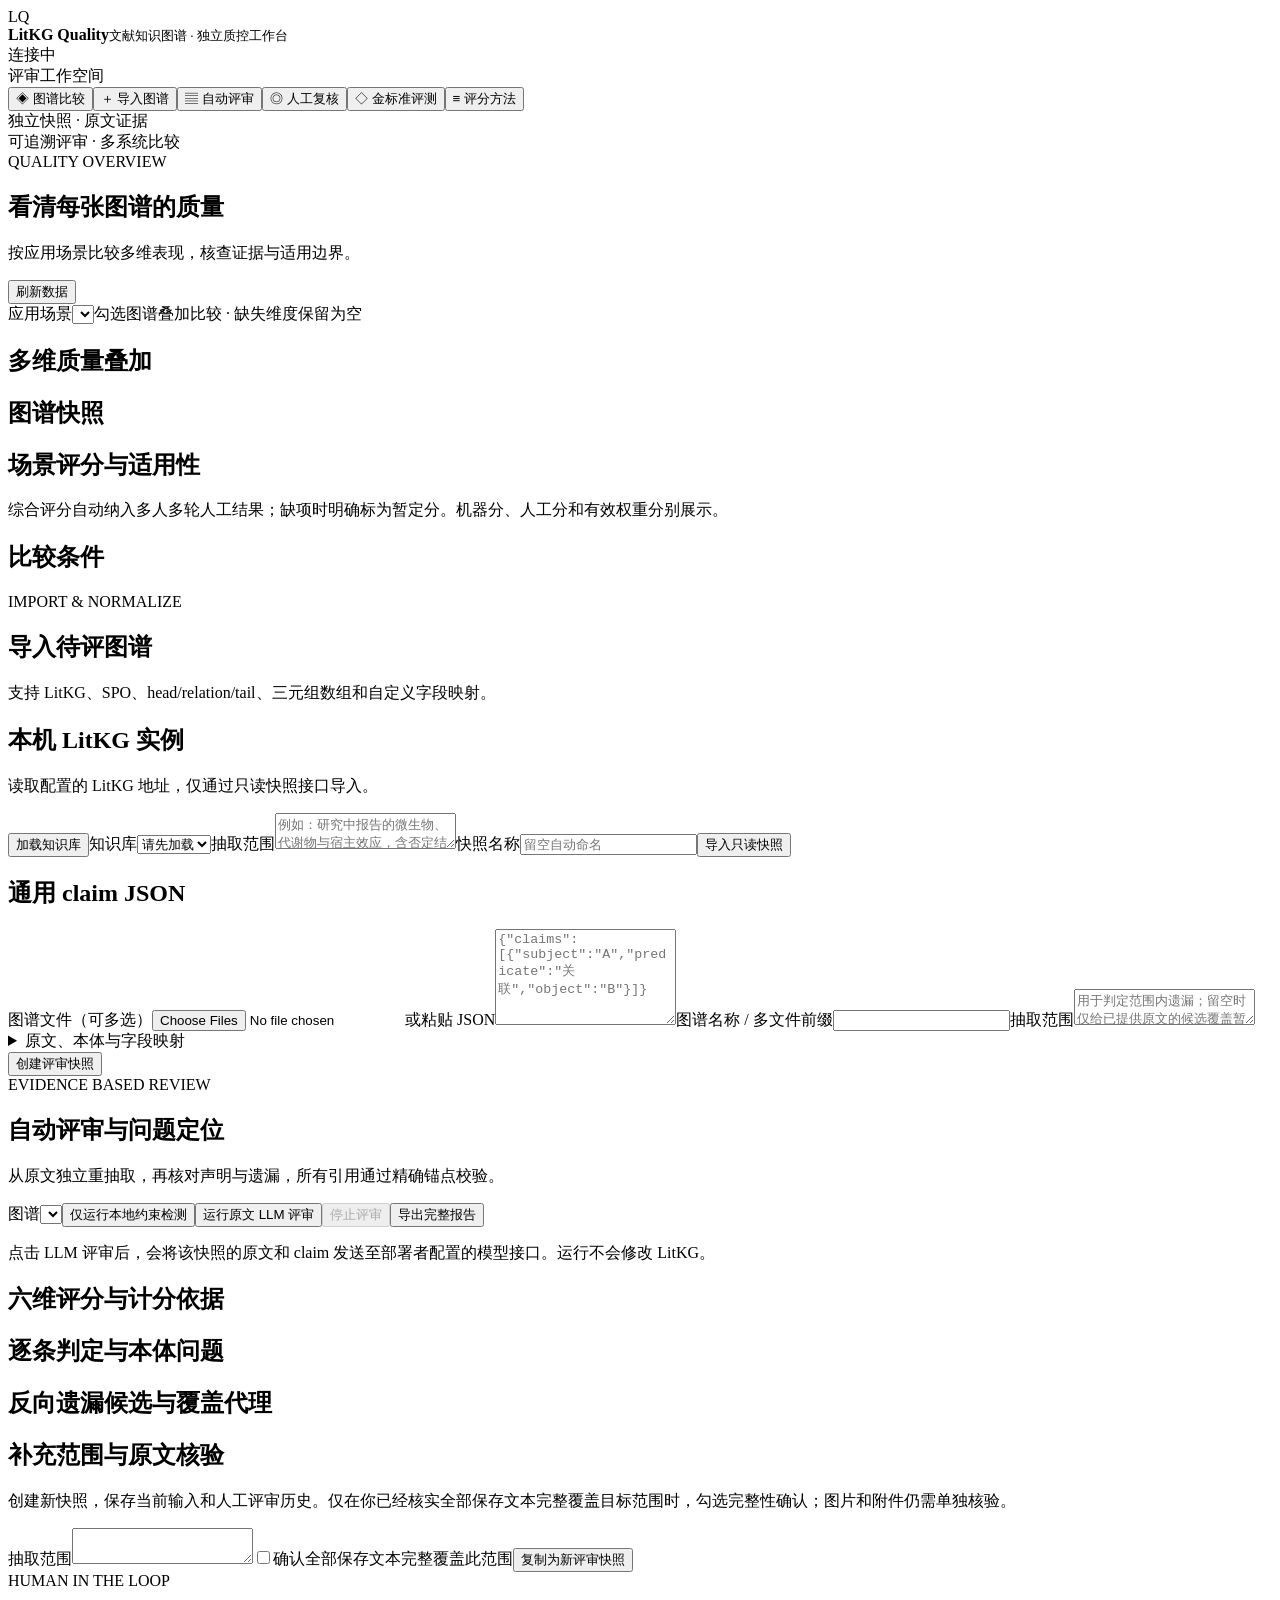
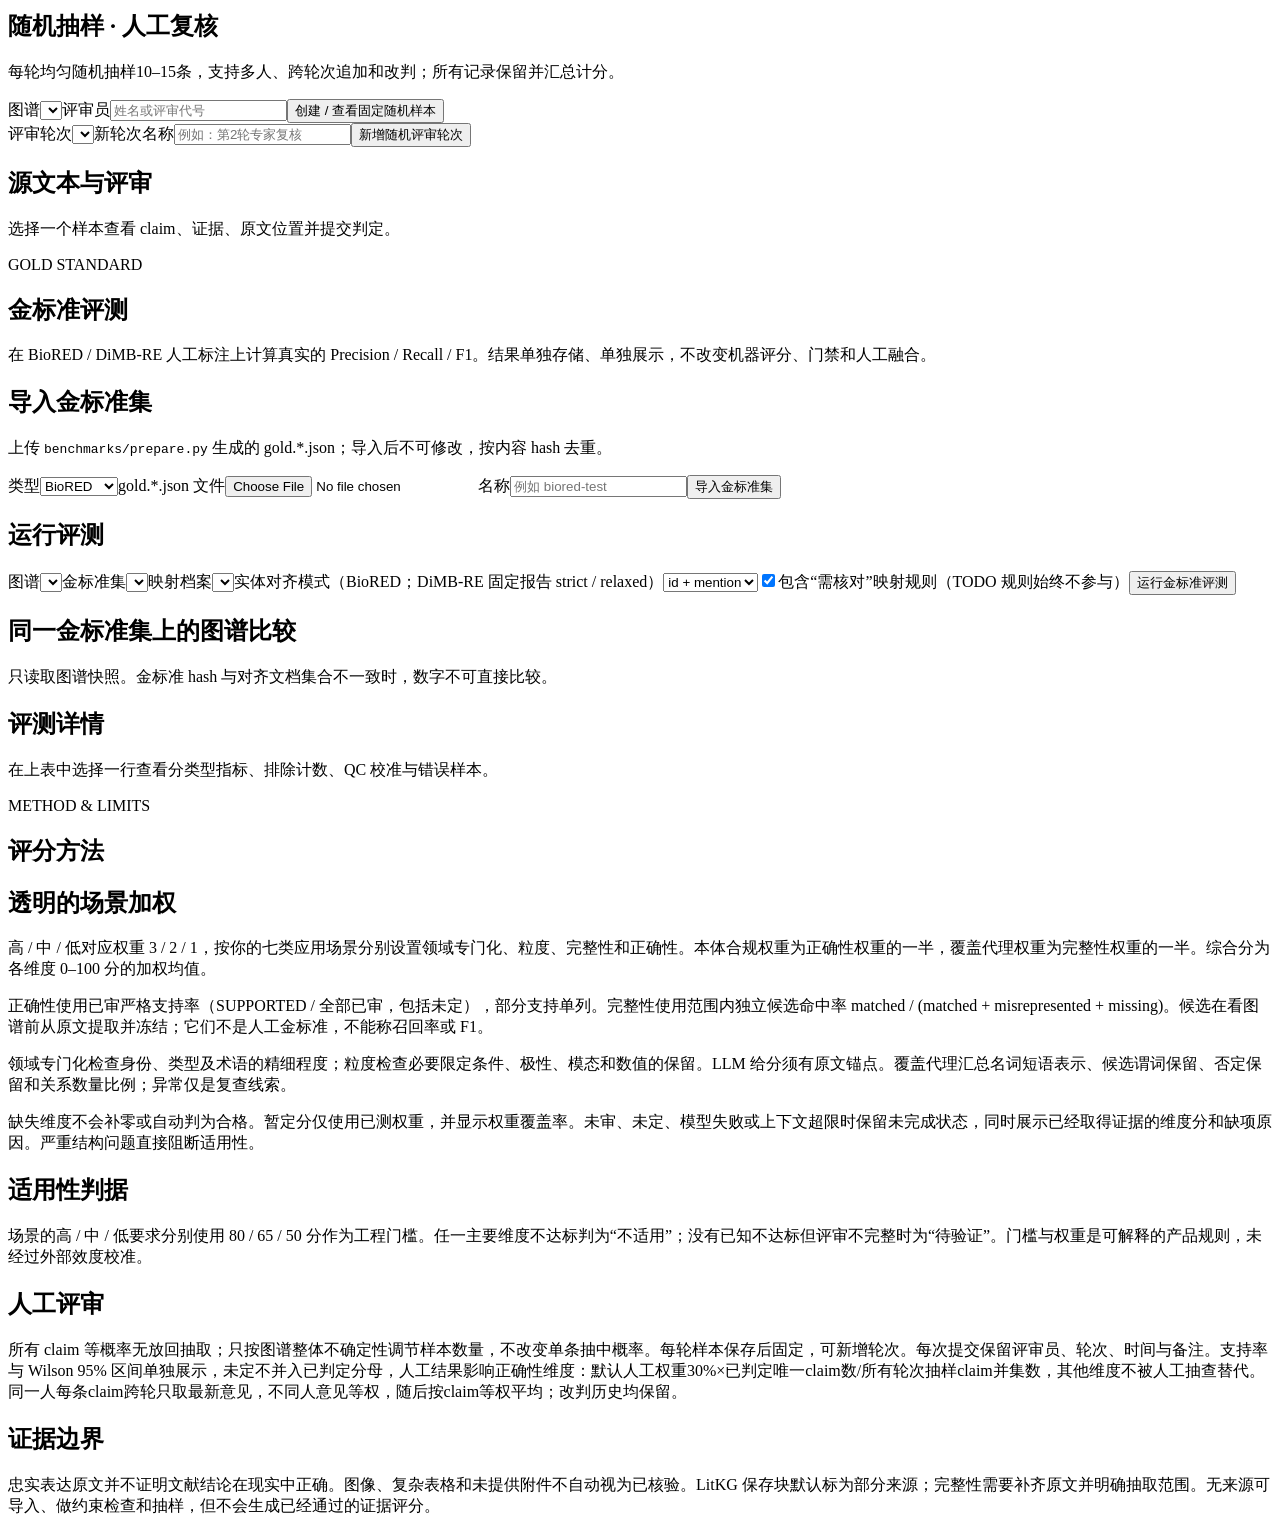
==== commit d0f790c8: "QC: gold-standard evaluation page and F1 edge case - new 金标准评测 tab: import immutable gold sets, run " ====
--- a/quality_control/static/index.html
+++ b/quality_control/static/index.html
@@ -1,10 +1,10 @@
 <!doctype html>
 <html lang="zh-CN"><head><meta charset="utf-8"><meta name="viewport" content="width=device-width,initial-scale=1"><title>LitKG · 图谱质控</title><link rel="stylesheet" href="/style.css"><script src="/app.js" defer></script></head>
 <body><header><div class="brand"><span class="mark">LQ</span><div><strong>LitKG Quality</strong><small>文献知识图谱 · 独立质控工作台</small></div></div><span id="connection" class="badge">连接中</span></header>
-<div class="layout"><aside><div class="eyebrow">评审工作空间</div><nav><button data-tab="compare" class="active">◈ 图谱比较</button><button data-tab="import">＋ 导入图谱</button><button data-tab="audit">▤ 自动评审</button><button data-tab="human">◎ 人工复核</button><button data-tab="method">≡ 评分方法</button></nav><div class="aside-note">独立快照 · 原文证据<br>可追溯评审 · 多系统比较</div></aside><main><div id="notice" role="status"></div>
+<div class="layout"><aside><div class="eyebrow">评审工作空间</div><nav><button data-tab="compare" class="active">◈ 图谱比较</button><button data-tab="import">＋ 导入图谱</button><button data-tab="audit">▤ 自动评审</button><button data-tab="human">◎ 人工复核</button><button data-tab="gold">◇ 金标准评测</button><button data-tab="method">≡ 评分方法</button></nav><div class="aside-note">独立快照 · 原文证据<br>可追溯评审 · 多系统比较</div></aside><main><div id="notice" role="status"></div>
 <section id="compare" class="tab"><div class="heading"><div><div class="eyebrow">QUALITY OVERVIEW</div><h1>看清每张图谱的质量</h1><p>按应用场景比较多维表现，核查证据与适用边界。</p></div><button id="refresh">刷新数据</button></div><div class="toolbar"><label>应用场景<select id="scenario"></select></label><span class="muted">勾选图谱叠加比较 · 缺失维度保留为空</span></div><div class="comparison"><article class="card"><h2>多维质量叠加</h2><div id="radar"></div><div id="legend" class="legend"></div></article><article class="card"><h2>图谱快照</h2><div id="graphs"></div></article></div><article class="card"><h2>场景评分与适用性</h2><div id="scoretable" class="scroll"></div><p class="muted">综合评分自动纳入多人多轮人工结果；缺项时明确标为暂定分。机器分、人工分和有效权重分别展示。</p></article><article class="card"><h2>比较条件</h2><div id="comparability" class="muted"></div></article></section>
 <section id="import" class="tab hidden"><div class="heading"><div><div class="eyebrow">IMPORT & NORMALIZE</div><h1>导入待评图谱</h1><p>支持 LitKG、SPO、head/relation/tail、三元组数组和自定义字段映射。</p></div></div><div class="comparison"><article class="card"><h2>本机 LitKG 实例</h2><p class="muted">读取配置的 LitKG 地址，仅通过只读快照接口导入。</p><button id="load-kbs">加载知识库</button><label>知识库<select id="kb"><option value="">请先加载</option></select></label><label>抽取范围<textarea id="local-scope" placeholder="例如：研究中报告的微生物、代谢物与宿主效应，含否定结论"></textarea></label><label>快照名称<input id="local-name" placeholder="留空自动命名"></label><button id="import-local" class="primary">导入只读快照</button></article><article class="card"><h2>通用 claim JSON</h2><label>图谱文件（可多选）<input id="files" type="file" accept=".json,application/json" multiple></label><label>或粘贴 JSON<textarea id="json" rows="6" placeholder='{"claims":[{"subject":"A","predicate":"关联","object":"B"}]}'></textarea></label><label>图谱名称 / 多文件前缀<input id="graph-name"></label><label>抽取范围<textarea id="scope" placeholder="用于判定范围内遗漏；留空时仅给已提供原文的候选覆盖暂定分"></textarea></label><details><summary>原文、本体与字段映射</summary><label>上传对应原文（PDF、TXT、Markdown，或已分块的 JSON）<input id="sources" type="file" accept=".pdf,.txt,.md,.json" multiple></label><label>文献 ID 映射（文件名或唯一 ID 自动匹配，其他情况请指定）<input id="source-map" type="text" placeholder='{"paper.pdf":"doc-1"}'></label><p class="muted">TXT/MD 的文献 ID 使用文件名（去扩展名）；应与 source_refs 的 doc_id 一致。无文献 ID 的 claim 会检索全部导入原文。</p><label class="inline"><input id="source-complete" type="checkbox">已核实新增原文完整覆盖抽取范围</label><label>本体 JSON<input id="ontology" type="file" accept=".json"></label><label>字段映射 JSON<textarea id="mapping" placeholder='{"subject":"extraction.head.name","predicate":"extraction.rel","object":"extraction.tail.name"}'></textarea></label></details><button id="import-json" class="primary">创建评审快照</button></article></div></section>
 <section id="audit" class="tab hidden"><div class="heading"><div><div class="eyebrow">EVIDENCE BASED REVIEW</div><h1>自动评审与问题定位</h1><p>从原文独立重抽取，再核对声明与遗漏，所有引用通过精确锚点校验。</p></div></div><article class="card"><div class="toolbar"><label>图谱<select id="audit-graph" class="graph-select"></select></label><button id="run-auto">仅运行本地约束检测</button><button id="run-llm" class="primary">运行原文 LLM 评审</button><button id="cancel-run" type="button" class="danger" disabled>停止评审</button><button id="export">导出完整报告</button></div><p id="llm-note" class="muted"></p><p class="muted">点击 LLM 评审后，会将该快照的原文和 claim 发送至部署者配置的模型接口。运行不会修改 LitKG。</p><div id="audit-result"></div></article><article class="card"><h2>六维评分与计分依据</h2><div id="dimension-scores" class="dimension-grid"></div></article><article class="card"><h2>逐条判定与本体问题</h2><div id="findings"></div></article><article class="card"><h2>反向遗漏候选与覆盖代理</h2><div id="omissions"></div></article><article class="card"><h2>补充范围与原文核验</h2><p class="muted">创建新快照，保存当前输入和人工评审历史。仅在你已经核实全部保存文本完整覆盖目标范围时，勾选完整性确认；图片和附件仍需单独核验。</p><label>抽取范围<textarea id="fork-scope"></textarea></label><label class="inline"><input id="fork-complete" type="checkbox">确认全部保存文本完整覆盖此范围</label><button id="fork">复制为新评审快照</button></article></section>
 <section id="human" class="tab hidden"><div class="heading"><div><div class="eyebrow">HUMAN IN THE LOOP</div><h1>随机抽样 · 人工复核</h1><p>每轮均匀随机抽样10–15条，支持多人、跨轮次追加和改判；所有记录保留并汇总计分。</p></div></div><article class="card"><div class="toolbar"><label>图谱<select id="human-graph" class="graph-select"></select></label><label>评审员<input id="reviewer" placeholder="姓名或评审代号" maxlength="120"></label><button id="sample" class="primary">创建 / 查看固定随机样本</button></div><div class="toolbar"><label>评审轮次<select id="review-round"></select></label><label>新轮次名称<input id="round-name" placeholder="例如：第2轮专家复核"></label><button id="new-round">新增随机评审轮次</button></div><div id="sample-info"></div><div id="sample-list" class="sample-list"></div></article><article class="card" id="claim-panel"><h2>源文本与评审</h2><p class="muted">选择一个样本查看 claim、证据、原文位置并提交判定。</p><div id="claim-detail"></div></article></section>
-<section id="method" class="tab hidden"><div class="heading"><div><div class="eyebrow">METHOD & LIMITS</div><h1>评分方法</h1></div></div><article class="card prose"><h2>透明的场景加权</h2><p>高 / 中 / 低对应权重 3 / 2 / 1，按你的七类应用场景分别设置领域专门化、粒度、完整性和正确性。本体合规权重为正确性权重的一半，覆盖代理权重为完整性权重的一半。综合分为各维度 0–100 分的加权均值。</p><p>正确性使用已审严格支持率（SUPPORTED / 全部已审，包括未定），部分支持单列。完整性使用范围内独立候选命中率 matched / (matched + misrepresented + missing)。候选在看图谱前从原文提取并冻结；它们不是人工金标准，不能称召回率或 F1。</p><p>领域专门化检查身份、类型及术语的精细程度；粒度检查必要限定条件、极性、模态和数值的保留。LLM 给分须有原文锚点。覆盖代理汇总名词短语表示、候选谓词保留、否定保留和关系数量比例；异常仅是复查线索。</p><p>缺失维度不会补零或自动判为合格。暂定分仅使用已测权重，并显示权重覆盖率。未审、未定、模型失败或上下文超限时保留未完成状态，同时展示已经取得证据的维度分和缺项原因。严重结构问题直接阻断适用性。</p><h2>适用性判据</h2><p>场景的高 / 中 / 低要求分别使用 80 / 65 / 50 分作为工程门槛。任一主要维度不达标判为“不适用”；没有已知不达标但评审不完整时为“待验证”。门槛与权重是可解释的产品规则，未经过外部效度校准。</p><h2>人工评审</h2><p>所有 claim 等概率无放回抽取；只按图谱整体不确定性调节样本数量，不改变单条抽中概率。每轮样本保存后固定，可新增轮次。每次提交保留评审员、轮次、时间与备注。支持率与 Wilson 95% 区间单独展示，未定不并入已判定分母，人工结果影响正确性维度：默认人工权重30%×已判定唯一claim数/所有轮次抽样claim并集数，其他维度不被人工抽查替代。同一人每条claim跨轮只取最新意见，不同人意见等权，随后按claim等权平均；改判历史均保留。</p><h2>证据边界</h2><p>忠实表达原文并不证明文献结论在现实中正确。图像、复杂表格和未提供附件不自动视为已核验。LitKG 保存块默认标为部分来源；完整性需要补齐原文并明确抽取范围。无来源可导入、做约束检查和抽样，但不会生成已经通过的证据评分。</p></article></section>
+<section id="gold" class="tab hidden"><div class="heading"><div><div class="eyebrow">GOLD STANDARD</div><h1>金标准评测</h1><p>在 BioRED / DiMB-RE 人工标注上计算真实的 Precision / Recall / F1。结果单独存储、单独展示，不改变机器评分、门禁和人工融合。</p></div></div><div class="comparison"><article class="card"><h2>导入金标准集</h2><p class="muted">上传 <code>benchmarks/prepare.py</code> 生成的 gold.*.json；导入后不可修改，按内容 hash 去重。</p><label>类型<select id="gold-kind"><option value="biored">BioRED</option><option value="dimbre">DiMB-RE</option></select></label><label>gold.*.json 文件<input id="gold-file" type="file" accept=".json,application/json"></label><label>名称<input id="gold-name" placeholder="例如 biored-test"></label><button id="gold-import" class="primary">导入金标准集</button><div id="gold-sets" class="muted"></div></article><article class="card"><h2>运行评测</h2><label>图谱<select id="gold-graph" class="graph-select"></select></label><label>金标准集<select id="gold-set"></select></label><label>映射档案<select id="gold-profile"></select></label><label>实体对齐模式（BioRED；DiMB-RE 固定报告 strict / relaxed）<select id="gold-mode"><option value="both">id + mention</option><option value="id">id</option><option value="mention">mention</option></select></label><label class="inline"><input id="gold-needs-review" type="checkbox" checked>包含“需核对”映射规则（TODO 规则始终不参与）</label><button id="gold-run" class="primary">运行金标准评测</button><p id="gold-profile-note" class="muted"></p></article></div><article class="card"><h2>同一金标准集上的图谱比较</h2><p class="muted">只读取图谱快照。金标准 hash 与对齐文档集合不一致时，数字不可直接比较。</p><div id="gold-compare" class="scroll"></div></article><article class="card"><h2>评测详情</h2><div id="gold-detail" class="scroll"><p class="muted">在上表中选择一行查看分类型指标、排除计数、QC 校准与错误样本。</p></div></article></section><section id="method" class="tab hidden"><div class="heading"><div><div class="eyebrow">METHOD & LIMITS</div><h1>评分方法</h1></div></div><article class="card prose"><h2>透明的场景加权</h2><p>高 / 中 / 低对应权重 3 / 2 / 1，按你的七类应用场景分别设置领域专门化、粒度、完整性和正确性。本体合规权重为正确性权重的一半，覆盖代理权重为完整性权重的一半。综合分为各维度 0–100 分的加权均值。</p><p>正确性使用已审严格支持率（SUPPORTED / 全部已审，包括未定），部分支持单列。完整性使用范围内独立候选命中率 matched / (matched + misrepresented + missing)。候选在看图谱前从原文提取并冻结；它们不是人工金标准，不能称召回率或 F1。</p><p>领域专门化检查身份、类型及术语的精细程度；粒度检查必要限定条件、极性、模态和数值的保留。LLM 给分须有原文锚点。覆盖代理汇总名词短语表示、候选谓词保留、否定保留和关系数量比例；异常仅是复查线索。</p><p>缺失维度不会补零或自动判为合格。暂定分仅使用已测权重，并显示权重覆盖率。未审、未定、模型失败或上下文超限时保留未完成状态，同时展示已经取得证据的维度分和缺项原因。严重结构问题直接阻断适用性。</p><h2>适用性判据</h2><p>场景的高 / 中 / 低要求分别使用 80 / 65 / 50 分作为工程门槛。任一主要维度不达标判为“不适用”；没有已知不达标但评审不完整时为“待验证”。门槛与权重是可解释的产品规则，未经过外部效度校准。</p><h2>人工评审</h2><p>所有 claim 等概率无放回抽取；只按图谱整体不确定性调节样本数量，不改变单条抽中概率。每轮样本保存后固定，可新增轮次。每次提交保留评审员、轮次、时间与备注。支持率与 Wilson 95% 区间单独展示，未定不并入已判定分母，人工结果影响正确性维度：默认人工权重30%×已判定唯一claim数/所有轮次抽样claim并集数，其他维度不被人工抽查替代。同一人每条claim跨轮只取最新意见，不同人意见等权，随后按claim等权平均；改判历史均保留。</p><h2>证据边界</h2><p>忠实表达原文并不证明文献结论在现实中正确。图像、复杂表格和未提供附件不自动视为已核验。LitKG 保存块默认标为部分来源；完整性需要补齐原文并明确抽取范围。无来源可导入、做约束检查和抽样，但不会生成已经通过的证据评分。</p></article></section>
 </main></div></body></html>
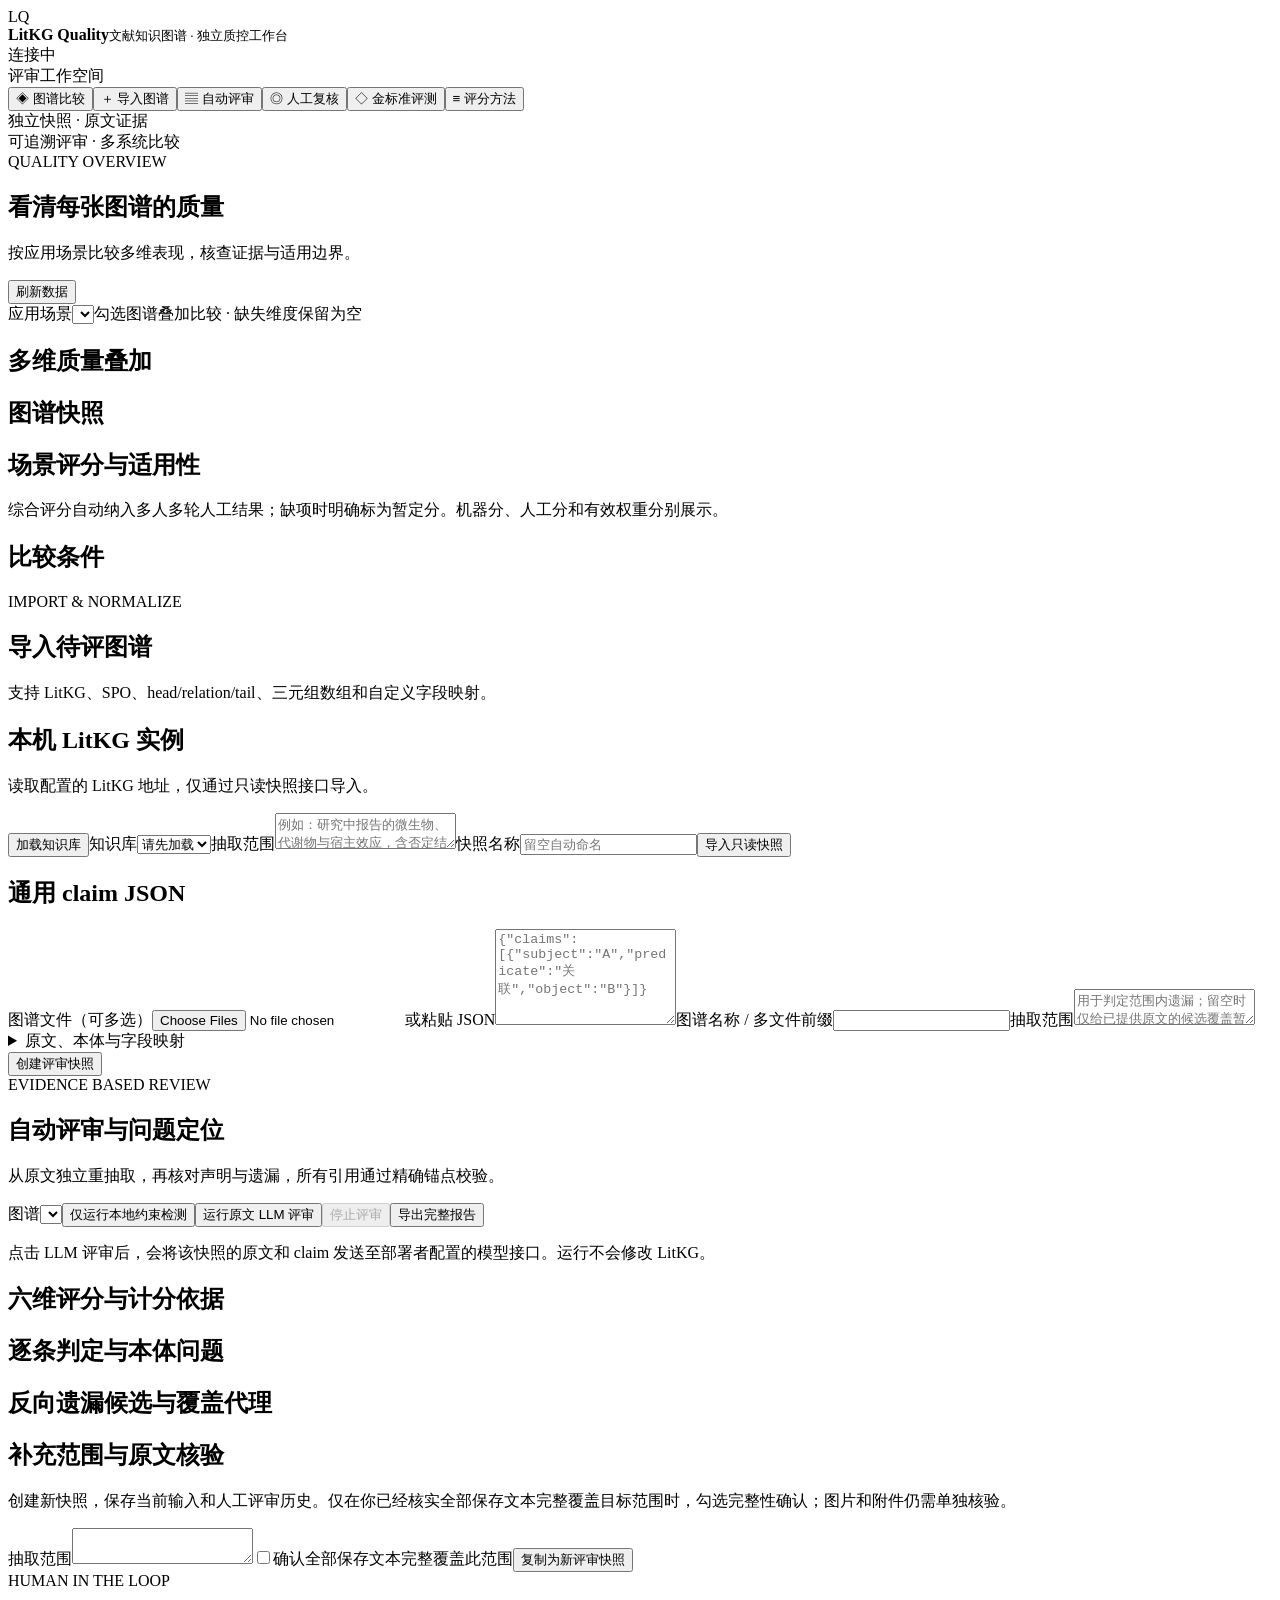
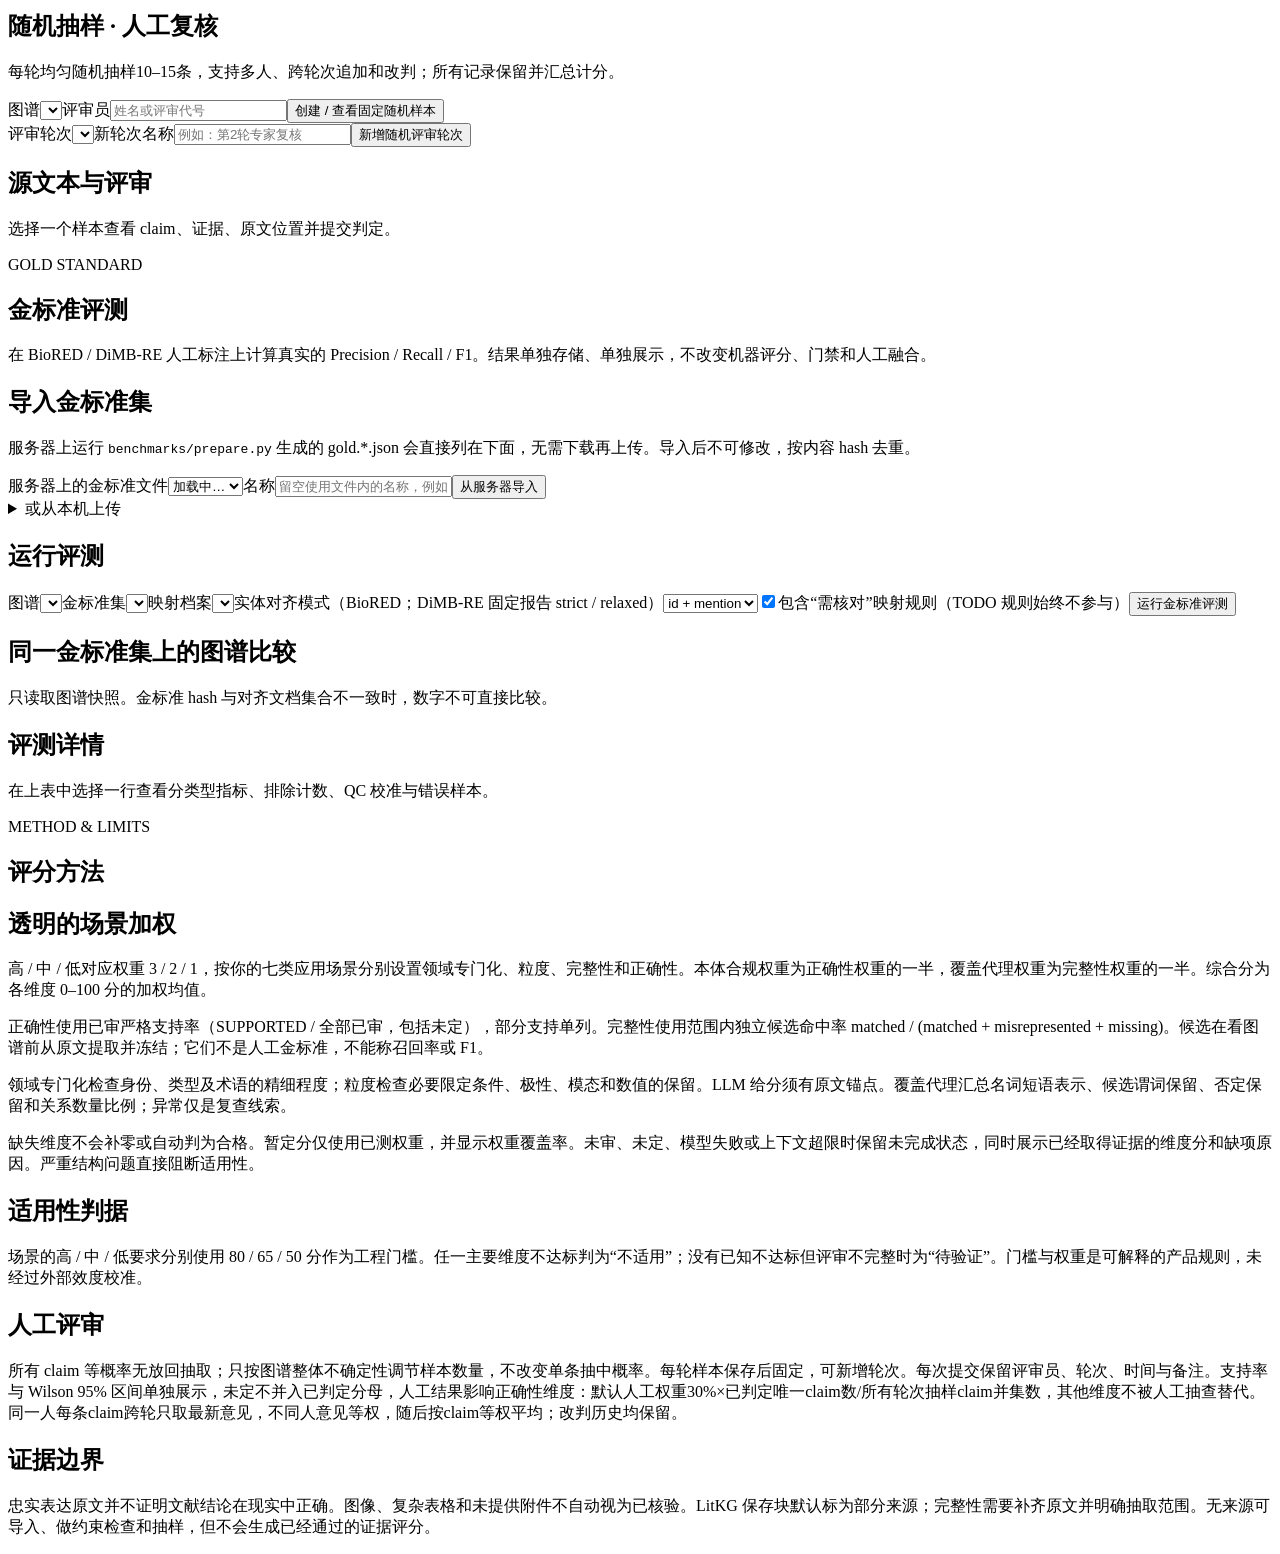
==== commit 6b9b2550: "QC gold: import gold sets directly from the server's data/benchmarks benchmarks/prepare.py writes go" ====
--- a/quality_control/static/index.html
+++ b/quality_control/static/index.html
@@ -6,5 +6,5 @@
 <section id="import" class="tab hidden"><div class="heading"><div><div class="eyebrow">IMPORT & NORMALIZE</div><h1>导入待评图谱</h1><p>支持 LitKG、SPO、head/relation/tail、三元组数组和自定义字段映射。</p></div></div><div class="comparison"><article class="card"><h2>本机 LitKG 实例</h2><p class="muted">读取配置的 LitKG 地址，仅通过只读快照接口导入。</p><button id="load-kbs">加载知识库</button><label>知识库<select id="kb"><option value="">请先加载</option></select></label><label>抽取范围<textarea id="local-scope" placeholder="例如：研究中报告的微生物、代谢物与宿主效应，含否定结论"></textarea></label><label>快照名称<input id="local-name" placeholder="留空自动命名"></label><button id="import-local" class="primary">导入只读快照</button></article><article class="card"><h2>通用 claim JSON</h2><label>图谱文件（可多选）<input id="files" type="file" accept=".json,application/json" multiple></label><label>或粘贴 JSON<textarea id="json" rows="6" placeholder='{"claims":[{"subject":"A","predicate":"关联","object":"B"}]}'></textarea></label><label>图谱名称 / 多文件前缀<input id="graph-name"></label><label>抽取范围<textarea id="scope" placeholder="用于判定范围内遗漏；留空时仅给已提供原文的候选覆盖暂定分"></textarea></label><details><summary>原文、本体与字段映射</summary><label>上传对应原文（PDF、TXT、Markdown，或已分块的 JSON）<input id="sources" type="file" accept=".pdf,.txt,.md,.json" multiple></label><label>文献 ID 映射（文件名或唯一 ID 自动匹配，其他情况请指定）<input id="source-map" type="text" placeholder='{"paper.pdf":"doc-1"}'></label><p class="muted">TXT/MD 的文献 ID 使用文件名（去扩展名）；应与 source_refs 的 doc_id 一致。无文献 ID 的 claim 会检索全部导入原文。</p><label class="inline"><input id="source-complete" type="checkbox">已核实新增原文完整覆盖抽取范围</label><label>本体 JSON<input id="ontology" type="file" accept=".json"></label><label>字段映射 JSON<textarea id="mapping" placeholder='{"subject":"extraction.head.name","predicate":"extraction.rel","object":"extraction.tail.name"}'></textarea></label></details><button id="import-json" class="primary">创建评审快照</button></article></div></section>
 <section id="audit" class="tab hidden"><div class="heading"><div><div class="eyebrow">EVIDENCE BASED REVIEW</div><h1>自动评审与问题定位</h1><p>从原文独立重抽取，再核对声明与遗漏，所有引用通过精确锚点校验。</p></div></div><article class="card"><div class="toolbar"><label>图谱<select id="audit-graph" class="graph-select"></select></label><button id="run-auto">仅运行本地约束检测</button><button id="run-llm" class="primary">运行原文 LLM 评审</button><button id="cancel-run" type="button" class="danger" disabled>停止评审</button><button id="export">导出完整报告</button></div><p id="llm-note" class="muted"></p><p class="muted">点击 LLM 评审后，会将该快照的原文和 claim 发送至部署者配置的模型接口。运行不会修改 LitKG。</p><div id="audit-result"></div></article><article class="card"><h2>六维评分与计分依据</h2><div id="dimension-scores" class="dimension-grid"></div></article><article class="card"><h2>逐条判定与本体问题</h2><div id="findings"></div></article><article class="card"><h2>反向遗漏候选与覆盖代理</h2><div id="omissions"></div></article><article class="card"><h2>补充范围与原文核验</h2><p class="muted">创建新快照，保存当前输入和人工评审历史。仅在你已经核实全部保存文本完整覆盖目标范围时，勾选完整性确认；图片和附件仍需单独核验。</p><label>抽取范围<textarea id="fork-scope"></textarea></label><label class="inline"><input id="fork-complete" type="checkbox">确认全部保存文本完整覆盖此范围</label><button id="fork">复制为新评审快照</button></article></section>
 <section id="human" class="tab hidden"><div class="heading"><div><div class="eyebrow">HUMAN IN THE LOOP</div><h1>随机抽样 · 人工复核</h1><p>每轮均匀随机抽样10–15条，支持多人、跨轮次追加和改判；所有记录保留并汇总计分。</p></div></div><article class="card"><div class="toolbar"><label>图谱<select id="human-graph" class="graph-select"></select></label><label>评审员<input id="reviewer" placeholder="姓名或评审代号" maxlength="120"></label><button id="sample" class="primary">创建 / 查看固定随机样本</button></div><div class="toolbar"><label>评审轮次<select id="review-round"></select></label><label>新轮次名称<input id="round-name" placeholder="例如：第2轮专家复核"></label><button id="new-round">新增随机评审轮次</button></div><div id="sample-info"></div><div id="sample-list" class="sample-list"></div></article><article class="card" id="claim-panel"><h2>源文本与评审</h2><p class="muted">选择一个样本查看 claim、证据、原文位置并提交判定。</p><div id="claim-detail"></div></article></section>
-<section id="gold" class="tab hidden"><div class="heading"><div><div class="eyebrow">GOLD STANDARD</div><h1>金标准评测</h1><p>在 BioRED / DiMB-RE 人工标注上计算真实的 Precision / Recall / F1。结果单独存储、单独展示，不改变机器评分、门禁和人工融合。</p></div></div><div class="comparison"><article class="card"><h2>导入金标准集</h2><p class="muted">上传 <code>benchmarks/prepare.py</code> 生成的 gold.*.json；导入后不可修改，按内容 hash 去重。</p><label>类型<select id="gold-kind"><option value="biored">BioRED</option><option value="dimbre">DiMB-RE</option></select></label><label>gold.*.json 文件<input id="gold-file" type="file" accept=".json,application/json"></label><label>名称<input id="gold-name" placeholder="例如 biored-test"></label><button id="gold-import" class="primary">导入金标准集</button><div id="gold-sets" class="muted"></div></article><article class="card"><h2>运行评测</h2><label>图谱<select id="gold-graph" class="graph-select"></select></label><label>金标准集<select id="gold-set"></select></label><label>映射档案<select id="gold-profile"></select></label><label>实体对齐模式（BioRED；DiMB-RE 固定报告 strict / relaxed）<select id="gold-mode"><option value="both">id + mention</option><option value="id">id</option><option value="mention">mention</option></select></label><label class="inline"><input id="gold-needs-review" type="checkbox" checked>包含“需核对”映射规则（TODO 规则始终不参与）</label><button id="gold-run" class="primary">运行金标准评测</button><p id="gold-profile-note" class="muted"></p></article></div><article class="card"><h2>同一金标准集上的图谱比较</h2><p class="muted">只读取图谱快照。金标准 hash 与对齐文档集合不一致时，数字不可直接比较。</p><div id="gold-compare" class="scroll"></div></article><article class="card"><h2>评测详情</h2><div id="gold-detail" class="scroll"><p class="muted">在上表中选择一行查看分类型指标、排除计数、QC 校准与错误样本。</p></div></article></section><section id="method" class="tab hidden"><div class="heading"><div><div class="eyebrow">METHOD & LIMITS</div><h1>评分方法</h1></div></div><article class="card prose"><h2>透明的场景加权</h2><p>高 / 中 / 低对应权重 3 / 2 / 1，按你的七类应用场景分别设置领域专门化、粒度、完整性和正确性。本体合规权重为正确性权重的一半，覆盖代理权重为完整性权重的一半。综合分为各维度 0–100 分的加权均值。</p><p>正确性使用已审严格支持率（SUPPORTED / 全部已审，包括未定），部分支持单列。完整性使用范围内独立候选命中率 matched / (matched + misrepresented + missing)。候选在看图谱前从原文提取并冻结；它们不是人工金标准，不能称召回率或 F1。</p><p>领域专门化检查身份、类型及术语的精细程度；粒度检查必要限定条件、极性、模态和数值的保留。LLM 给分须有原文锚点。覆盖代理汇总名词短语表示、候选谓词保留、否定保留和关系数量比例；异常仅是复查线索。</p><p>缺失维度不会补零或自动判为合格。暂定分仅使用已测权重，并显示权重覆盖率。未审、未定、模型失败或上下文超限时保留未完成状态，同时展示已经取得证据的维度分和缺项原因。严重结构问题直接阻断适用性。</p><h2>适用性判据</h2><p>场景的高 / 中 / 低要求分别使用 80 / 65 / 50 分作为工程门槛。任一主要维度不达标判为“不适用”；没有已知不达标但评审不完整时为“待验证”。门槛与权重是可解释的产品规则，未经过外部效度校准。</p><h2>人工评审</h2><p>所有 claim 等概率无放回抽取；只按图谱整体不确定性调节样本数量，不改变单条抽中概率。每轮样本保存后固定，可新增轮次。每次提交保留评审员、轮次、时间与备注。支持率与 Wilson 95% 区间单独展示，未定不并入已判定分母，人工结果影响正确性维度：默认人工权重30%×已判定唯一claim数/所有轮次抽样claim并集数，其他维度不被人工抽查替代。同一人每条claim跨轮只取最新意见，不同人意见等权，随后按claim等权平均；改判历史均保留。</p><h2>证据边界</h2><p>忠实表达原文并不证明文献结论在现实中正确。图像、复杂表格和未提供附件不自动视为已核验。LitKG 保存块默认标为部分来源；完整性需要补齐原文并明确抽取范围。无来源可导入、做约束检查和抽样，但不会生成已经通过的证据评分。</p></article></section>
+<section id="gold" class="tab hidden"><div class="heading"><div><div class="eyebrow">GOLD STANDARD</div><h1>金标准评测</h1><p>在 BioRED / DiMB-RE 人工标注上计算真实的 Precision / Recall / F1。结果单独存储、单独展示，不改变机器评分、门禁和人工融合。</p></div></div><div class="comparison"><article class="card"><h2>导入金标准集</h2><p class="muted">服务器上运行 <code>benchmarks/prepare.py</code> 生成的 gold.*.json 会直接列在下面，无需下载再上传。导入后不可修改，按内容 hash 去重。</p><label>服务器上的金标准文件<select id="gold-server-file"><option value="">加载中…</option></select></label><label>名称<input id="gold-name" placeholder="留空使用文件内的名称，例如 biored-test"></label><button id="gold-import-server" class="primary">从服务器导入</button><details><summary>或从本机上传</summary><label>类型<select id="gold-kind"><option value="biored">BioRED</option><option value="dimbre">DiMB-RE</option></select></label><label>gold.*.json 文件<input id="gold-file" type="file" accept=".json,application/json"></label><button id="gold-import">上传并导入</button></details><div id="gold-sets" class="muted"></div></article><article class="card"><h2>运行评测</h2><label>图谱<select id="gold-graph" class="graph-select"></select></label><label>金标准集<select id="gold-set"></select></label><label>映射档案<select id="gold-profile"></select></label><label>实体对齐模式（BioRED；DiMB-RE 固定报告 strict / relaxed）<select id="gold-mode"><option value="both">id + mention</option><option value="id">id</option><option value="mention">mention</option></select></label><label class="inline"><input id="gold-needs-review" type="checkbox" checked>包含“需核对”映射规则（TODO 规则始终不参与）</label><button id="gold-run" class="primary">运行金标准评测</button><p id="gold-profile-note" class="muted"></p></article></div><article class="card"><h2>同一金标准集上的图谱比较</h2><p class="muted">只读取图谱快照。金标准 hash 与对齐文档集合不一致时，数字不可直接比较。</p><div id="gold-compare" class="scroll"></div></article><article class="card"><h2>评测详情</h2><div id="gold-detail" class="scroll"><p class="muted">在上表中选择一行查看分类型指标、排除计数、QC 校准与错误样本。</p></div></article></section><section id="method" class="tab hidden"><div class="heading"><div><div class="eyebrow">METHOD & LIMITS</div><h1>评分方法</h1></div></div><article class="card prose"><h2>透明的场景加权</h2><p>高 / 中 / 低对应权重 3 / 2 / 1，按你的七类应用场景分别设置领域专门化、粒度、完整性和正确性。本体合规权重为正确性权重的一半，覆盖代理权重为完整性权重的一半。综合分为各维度 0–100 分的加权均值。</p><p>正确性使用已审严格支持率（SUPPORTED / 全部已审，包括未定），部分支持单列。完整性使用范围内独立候选命中率 matched / (matched + misrepresented + missing)。候选在看图谱前从原文提取并冻结；它们不是人工金标准，不能称召回率或 F1。</p><p>领域专门化检查身份、类型及术语的精细程度；粒度检查必要限定条件、极性、模态和数值的保留。LLM 给分须有原文锚点。覆盖代理汇总名词短语表示、候选谓词保留、否定保留和关系数量比例；异常仅是复查线索。</p><p>缺失维度不会补零或自动判为合格。暂定分仅使用已测权重，并显示权重覆盖率。未审、未定、模型失败或上下文超限时保留未完成状态，同时展示已经取得证据的维度分和缺项原因。严重结构问题直接阻断适用性。</p><h2>适用性判据</h2><p>场景的高 / 中 / 低要求分别使用 80 / 65 / 50 分作为工程门槛。任一主要维度不达标判为“不适用”；没有已知不达标但评审不完整时为“待验证”。门槛与权重是可解释的产品规则，未经过外部效度校准。</p><h2>人工评审</h2><p>所有 claim 等概率无放回抽取；只按图谱整体不确定性调节样本数量，不改变单条抽中概率。每轮样本保存后固定，可新增轮次。每次提交保留评审员、轮次、时间与备注。支持率与 Wilson 95% 区间单独展示，未定不并入已判定分母，人工结果影响正确性维度：默认人工权重30%×已判定唯一claim数/所有轮次抽样claim并集数，其他维度不被人工抽查替代。同一人每条claim跨轮只取最新意见，不同人意见等权，随后按claim等权平均；改判历史均保留。</p><h2>证据边界</h2><p>忠实表达原文并不证明文献结论在现实中正确。图像、复杂表格和未提供附件不自动视为已核验。LitKG 保存块默认标为部分来源；完整性需要补齐原文并明确抽取范围。无来源可导入、做约束检查和抽样，但不会生成已经通过的证据评分。</p></article></section>
 </main></div></body></html>
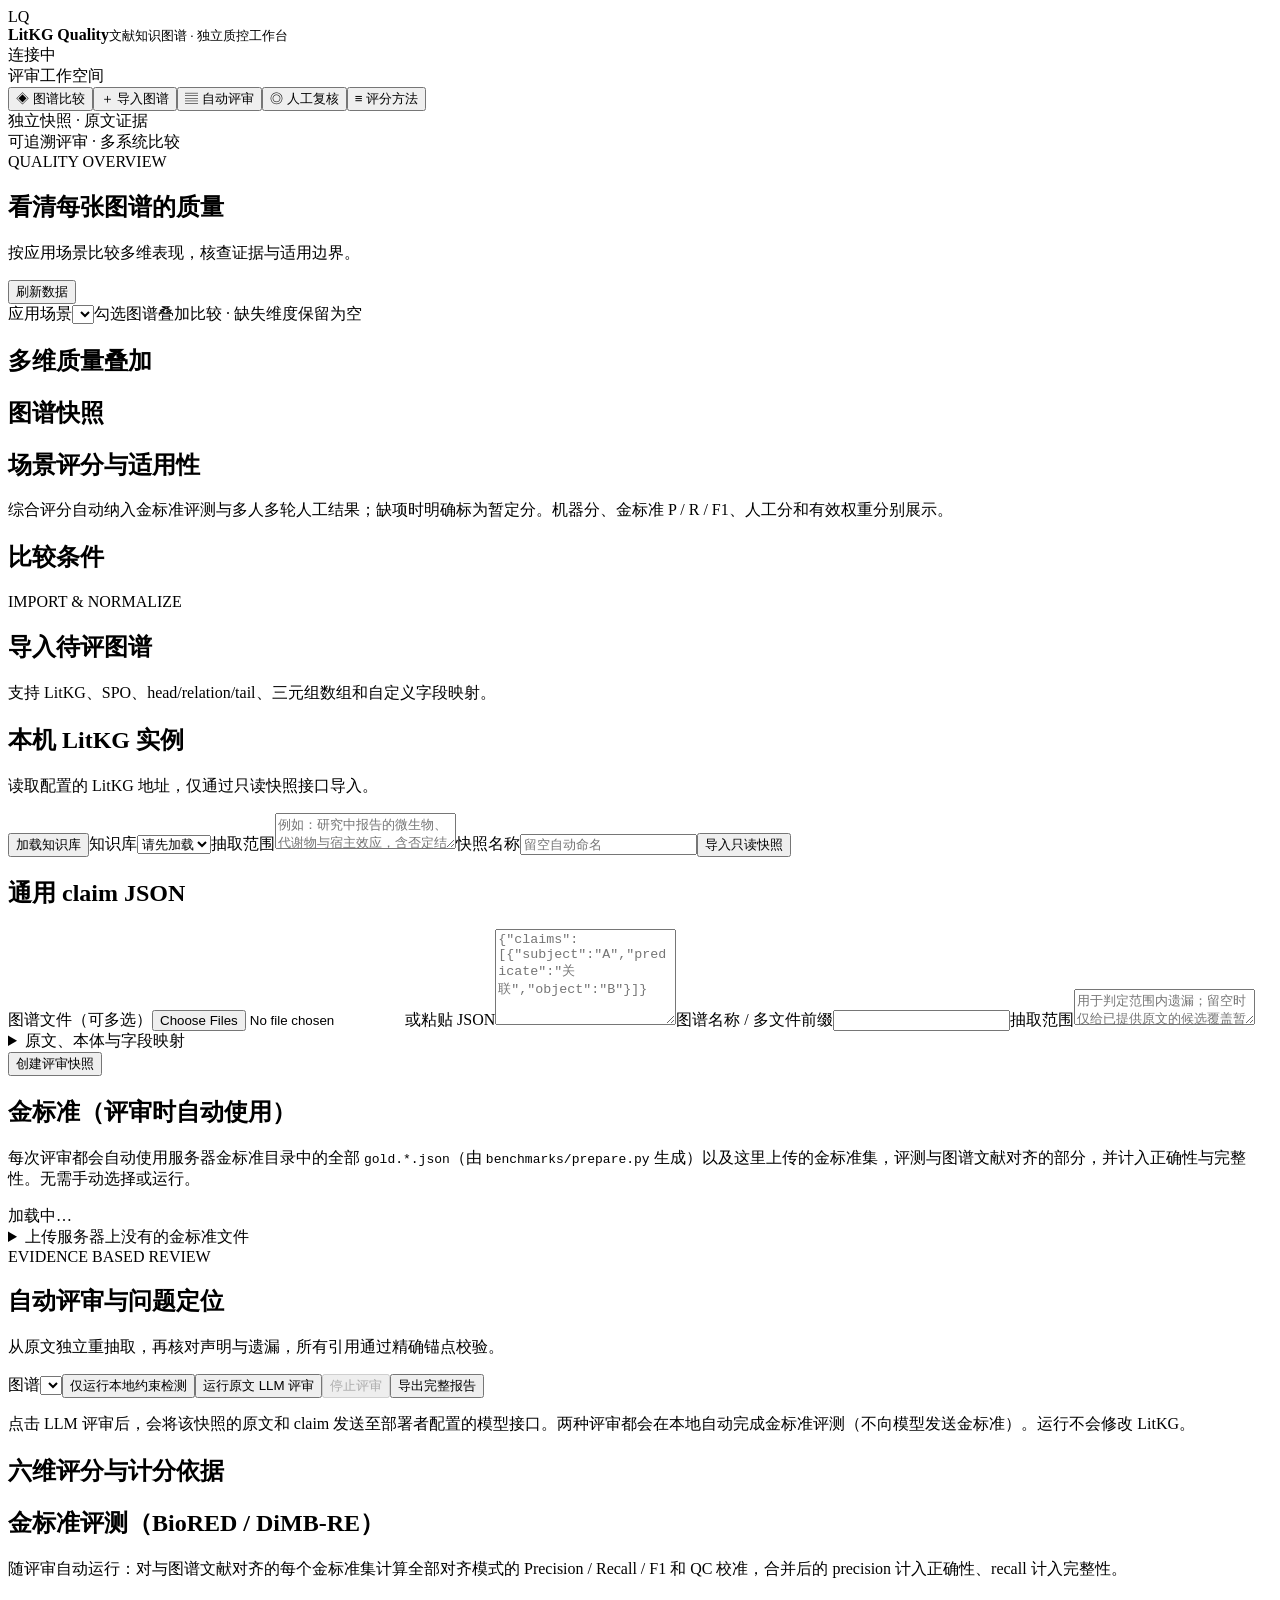
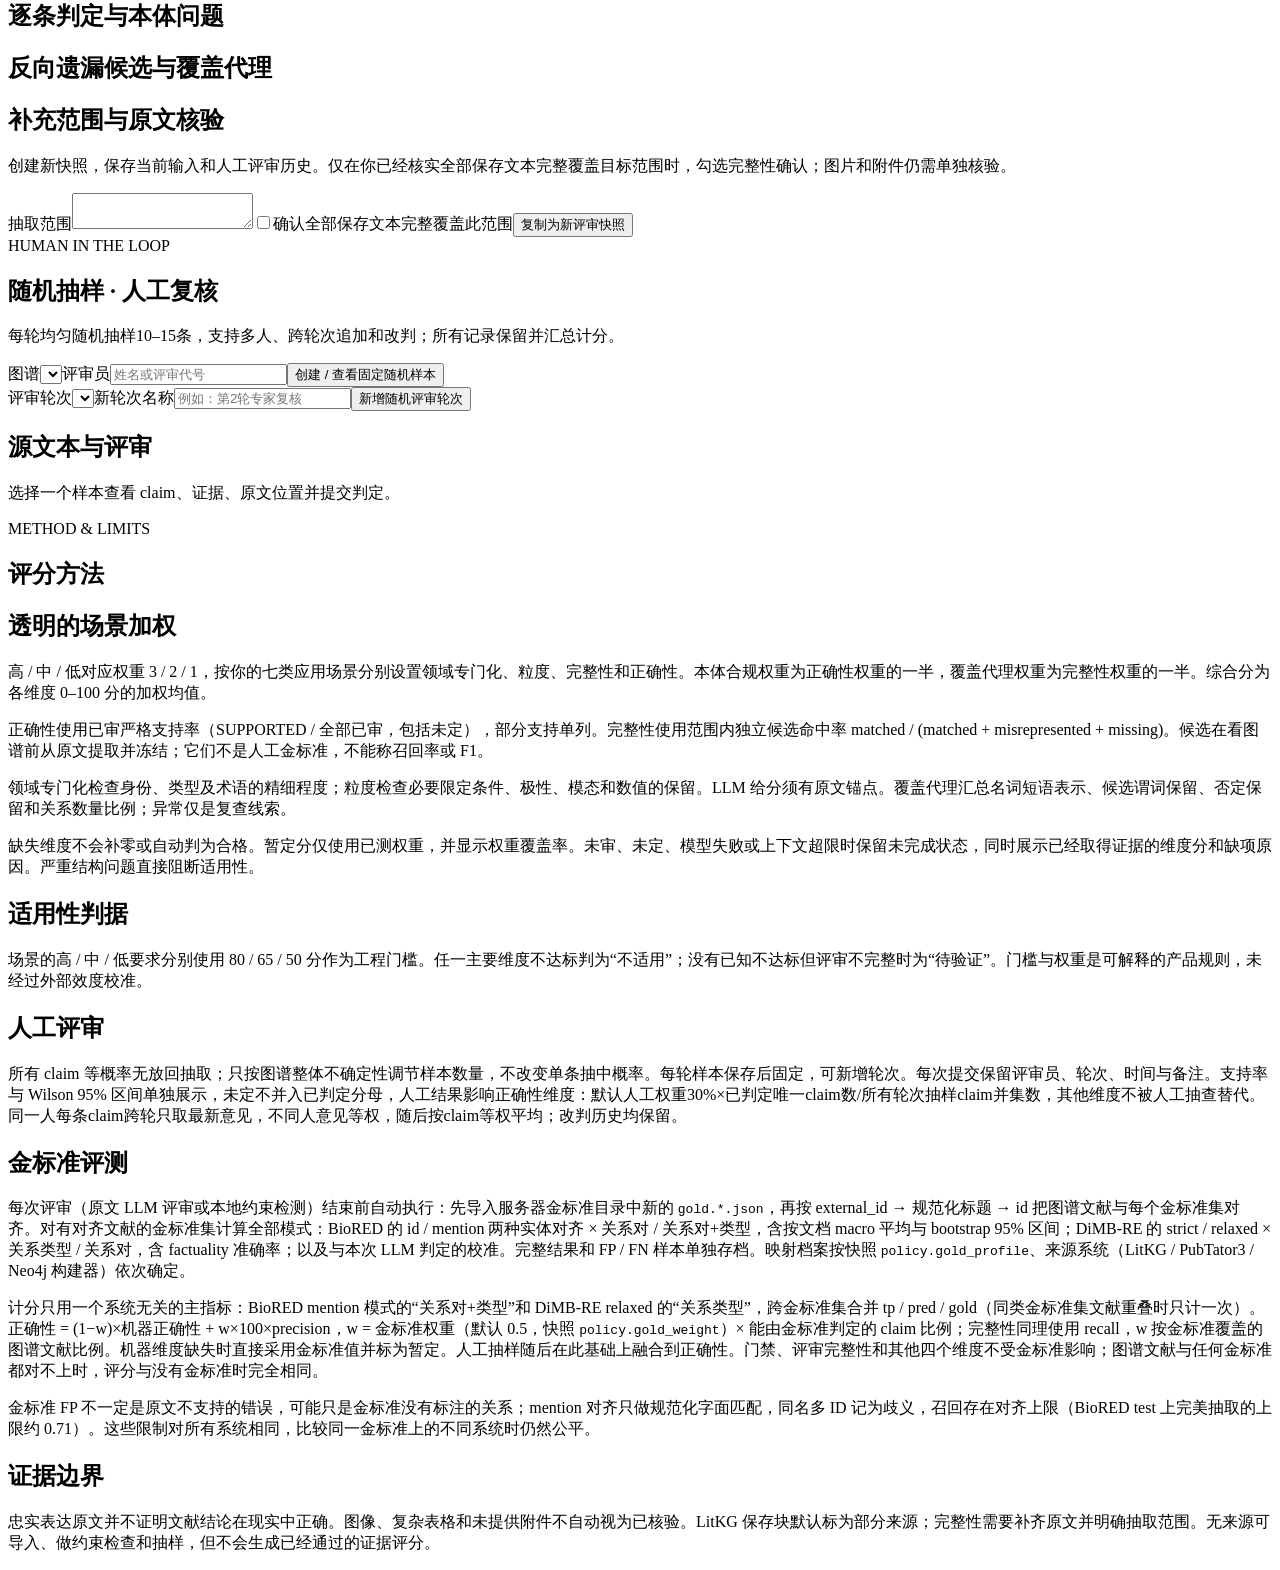
==== commit bc10814c: "QC: gold-standard evaluation runs inside every review and feeds the scores The separate gold tab and" ====
--- a/quality_control/static/index.html
+++ b/quality_control/static/index.html
@@ -1,10 +1,10 @@
 <!doctype html>
 <html lang="zh-CN"><head><meta charset="utf-8"><meta name="viewport" content="width=device-width,initial-scale=1"><title>LitKG · 图谱质控</title><link rel="stylesheet" href="/style.css"><script src="/app.js" defer></script></head>
 <body><header><div class="brand"><span class="mark">LQ</span><div><strong>LitKG Quality</strong><small>文献知识图谱 · 独立质控工作台</small></div></div><span id="connection" class="badge">连接中</span></header>
-<div class="layout"><aside><div class="eyebrow">评审工作空间</div><nav><button data-tab="compare" class="active">◈ 图谱比较</button><button data-tab="import">＋ 导入图谱</button><button data-tab="audit">▤ 自动评审</button><button data-tab="human">◎ 人工复核</button><button data-tab="gold">◇ 金标准评测</button><button data-tab="method">≡ 评分方法</button></nav><div class="aside-note">独立快照 · 原文证据<br>可追溯评审 · 多系统比较</div></aside><main><div id="notice" role="status"></div>
-<section id="compare" class="tab"><div class="heading"><div><div class="eyebrow">QUALITY OVERVIEW</div><h1>看清每张图谱的质量</h1><p>按应用场景比较多维表现，核查证据与适用边界。</p></div><button id="refresh">刷新数据</button></div><div class="toolbar"><label>应用场景<select id="scenario"></select></label><span class="muted">勾选图谱叠加比较 · 缺失维度保留为空</span></div><div class="comparison"><article class="card"><h2>多维质量叠加</h2><div id="radar"></div><div id="legend" class="legend"></div></article><article class="card"><h2>图谱快照</h2><div id="graphs"></div></article></div><article class="card"><h2>场景评分与适用性</h2><div id="scoretable" class="scroll"></div><p class="muted">综合评分自动纳入多人多轮人工结果；缺项时明确标为暂定分。机器分、人工分和有效权重分别展示。</p></article><article class="card"><h2>比较条件</h2><div id="comparability" class="muted"></div></article></section>
-<section id="import" class="tab hidden"><div class="heading"><div><div class="eyebrow">IMPORT & NORMALIZE</div><h1>导入待评图谱</h1><p>支持 LitKG、SPO、head/relation/tail、三元组数组和自定义字段映射。</p></div></div><div class="comparison"><article class="card"><h2>本机 LitKG 实例</h2><p class="muted">读取配置的 LitKG 地址，仅通过只读快照接口导入。</p><button id="load-kbs">加载知识库</button><label>知识库<select id="kb"><option value="">请先加载</option></select></label><label>抽取范围<textarea id="local-scope" placeholder="例如：研究中报告的微生物、代谢物与宿主效应，含否定结论"></textarea></label><label>快照名称<input id="local-name" placeholder="留空自动命名"></label><button id="import-local" class="primary">导入只读快照</button></article><article class="card"><h2>通用 claim JSON</h2><label>图谱文件（可多选）<input id="files" type="file" accept=".json,application/json" multiple></label><label>或粘贴 JSON<textarea id="json" rows="6" placeholder='{"claims":[{"subject":"A","predicate":"关联","object":"B"}]}'></textarea></label><label>图谱名称 / 多文件前缀<input id="graph-name"></label><label>抽取范围<textarea id="scope" placeholder="用于判定范围内遗漏；留空时仅给已提供原文的候选覆盖暂定分"></textarea></label><details><summary>原文、本体与字段映射</summary><label>上传对应原文（PDF、TXT、Markdown，或已分块的 JSON）<input id="sources" type="file" accept=".pdf,.txt,.md,.json" multiple></label><label>文献 ID 映射（文件名或唯一 ID 自动匹配，其他情况请指定）<input id="source-map" type="text" placeholder='{"paper.pdf":"doc-1"}'></label><p class="muted">TXT/MD 的文献 ID 使用文件名（去扩展名）；应与 source_refs 的 doc_id 一致。无文献 ID 的 claim 会检索全部导入原文。</p><label class="inline"><input id="source-complete" type="checkbox">已核实新增原文完整覆盖抽取范围</label><label>本体 JSON<input id="ontology" type="file" accept=".json"></label><label>字段映射 JSON<textarea id="mapping" placeholder='{"subject":"extraction.head.name","predicate":"extraction.rel","object":"extraction.tail.name"}'></textarea></label></details><button id="import-json" class="primary">创建评审快照</button></article></div></section>
-<section id="audit" class="tab hidden"><div class="heading"><div><div class="eyebrow">EVIDENCE BASED REVIEW</div><h1>自动评审与问题定位</h1><p>从原文独立重抽取，再核对声明与遗漏，所有引用通过精确锚点校验。</p></div></div><article class="card"><div class="toolbar"><label>图谱<select id="audit-graph" class="graph-select"></select></label><button id="run-auto">仅运行本地约束检测</button><button id="run-llm" class="primary">运行原文 LLM 评审</button><button id="cancel-run" type="button" class="danger" disabled>停止评审</button><button id="export">导出完整报告</button></div><p id="llm-note" class="muted"></p><p class="muted">点击 LLM 评审后，会将该快照的原文和 claim 发送至部署者配置的模型接口。运行不会修改 LitKG。</p><div id="audit-result"></div></article><article class="card"><h2>六维评分与计分依据</h2><div id="dimension-scores" class="dimension-grid"></div></article><article class="card"><h2>逐条判定与本体问题</h2><div id="findings"></div></article><article class="card"><h2>反向遗漏候选与覆盖代理</h2><div id="omissions"></div></article><article class="card"><h2>补充范围与原文核验</h2><p class="muted">创建新快照，保存当前输入和人工评审历史。仅在你已经核实全部保存文本完整覆盖目标范围时，勾选完整性确认；图片和附件仍需单独核验。</p><label>抽取范围<textarea id="fork-scope"></textarea></label><label class="inline"><input id="fork-complete" type="checkbox">确认全部保存文本完整覆盖此范围</label><button id="fork">复制为新评审快照</button></article></section>
+<div class="layout"><aside><div class="eyebrow">评审工作空间</div><nav><button data-tab="compare" class="active">◈ 图谱比较</button><button data-tab="import">＋ 导入图谱</button><button data-tab="audit">▤ 自动评审</button><button data-tab="human">◎ 人工复核</button><button data-tab="method">≡ 评分方法</button></nav><div class="aside-note">独立快照 · 原文证据<br>可追溯评审 · 多系统比较</div></aside><main><div id="notice" role="status"></div>
+<section id="compare" class="tab"><div class="heading"><div><div class="eyebrow">QUALITY OVERVIEW</div><h1>看清每张图谱的质量</h1><p>按应用场景比较多维表现，核查证据与适用边界。</p></div><button id="refresh">刷新数据</button></div><div class="toolbar"><label>应用场景<select id="scenario"></select></label><span class="muted">勾选图谱叠加比较 · 缺失维度保留为空</span></div><div class="comparison"><article class="card"><h2>多维质量叠加</h2><div id="radar"></div><div id="legend" class="legend"></div></article><article class="card"><h2>图谱快照</h2><div id="graphs"></div></article></div><article class="card"><h2>场景评分与适用性</h2><div id="scoretable" class="scroll"></div><p class="muted">综合评分自动纳入金标准评测与多人多轮人工结果；缺项时明确标为暂定分。机器分、金标准 P / R / F1、人工分和有效权重分别展示。</p></article><article class="card"><h2>比较条件</h2><div id="comparability" class="muted"></div></article></section>
+<section id="import" class="tab hidden"><div class="heading"><div><div class="eyebrow">IMPORT & NORMALIZE</div><h1>导入待评图谱</h1><p>支持 LitKG、SPO、head/relation/tail、三元组数组和自定义字段映射。</p></div></div><div class="comparison"><article class="card"><h2>本机 LitKG 实例</h2><p class="muted">读取配置的 LitKG 地址，仅通过只读快照接口导入。</p><button id="load-kbs">加载知识库</button><label>知识库<select id="kb"><option value="">请先加载</option></select></label><label>抽取范围<textarea id="local-scope" placeholder="例如：研究中报告的微生物、代谢物与宿主效应，含否定结论"></textarea></label><label>快照名称<input id="local-name" placeholder="留空自动命名"></label><button id="import-local" class="primary">导入只读快照</button></article><article class="card"><h2>通用 claim JSON</h2><label>图谱文件（可多选）<input id="files" type="file" accept=".json,application/json" multiple></label><label>或粘贴 JSON<textarea id="json" rows="6" placeholder='{"claims":[{"subject":"A","predicate":"关联","object":"B"}]}'></textarea></label><label>图谱名称 / 多文件前缀<input id="graph-name"></label><label>抽取范围<textarea id="scope" placeholder="用于判定范围内遗漏；留空时仅给已提供原文的候选覆盖暂定分"></textarea></label><details><summary>原文、本体与字段映射</summary><label>上传对应原文（PDF、TXT、Markdown，或已分块的 JSON）<input id="sources" type="file" accept=".pdf,.txt,.md,.json" multiple></label><label>文献 ID 映射（文件名或唯一 ID 自动匹配，其他情况请指定）<input id="source-map" type="text" placeholder='{"paper.pdf":"doc-1"}'></label><p class="muted">TXT/MD 的文献 ID 使用文件名（去扩展名）；应与 source_refs 的 doc_id 一致。无文献 ID 的 claim 会检索全部导入原文。</p><label class="inline"><input id="source-complete" type="checkbox">已核实新增原文完整覆盖抽取范围</label><label>本体 JSON<input id="ontology" type="file" accept=".json"></label><label>字段映射 JSON<textarea id="mapping" placeholder='{"subject":"extraction.head.name","predicate":"extraction.rel","object":"extraction.tail.name"}'></textarea></label></details><button id="import-json" class="primary">创建评审快照</button></article></div><article class="card"><h2>金标准（评审时自动使用）</h2><p class="muted">每次评审都会自动使用服务器金标准目录中的全部 <code>gold.*.json</code>（由 <code>benchmarks/prepare.py</code> 生成）以及这里上传的金标准集，评测与图谱文献对齐的部分，并计入正确性与完整性。无需手动选择或运行。</p><div id="gold-sources" class="muted">加载中…</div><details><summary>上传服务器上没有的金标准文件</summary><label>类型<select id="gold-kind"><option value="biored">BioRED</option><option value="dimbre">DiMB-RE</option></select></label><label>gold.*.json 文件<input id="gold-file" type="file" accept=".json,application/json"></label><label>名称<input id="gold-name" placeholder="留空使用文件内的名称，例如 biored-test"></label><button id="gold-import">上传并导入</button><p class="muted">导入后不可修改，按内容 hash 去重；下次评审起生效。</p></details></article></section>
+<section id="audit" class="tab hidden"><div class="heading"><div><div class="eyebrow">EVIDENCE BASED REVIEW</div><h1>自动评审与问题定位</h1><p>从原文独立重抽取，再核对声明与遗漏，所有引用通过精确锚点校验。</p></div></div><article class="card"><div class="toolbar"><label>图谱<select id="audit-graph" class="graph-select"></select></label><button id="run-auto">仅运行本地约束检测</button><button id="run-llm" class="primary">运行原文 LLM 评审</button><button id="cancel-run" type="button" class="danger" disabled>停止评审</button><button id="export">导出完整报告</button></div><p id="llm-note" class="muted"></p><p class="muted">点击 LLM 评审后，会将该快照的原文和 claim 发送至部署者配置的模型接口。两种评审都会在本地自动完成金标准评测（不向模型发送金标准）。运行不会修改 LitKG。</p><div id="audit-result"></div></article><article class="card"><h2>六维评分与计分依据</h2><div id="dimension-scores" class="dimension-grid"></div></article><article class="card"><h2>金标准评测（BioRED / DiMB-RE）</h2><p class="muted">随评审自动运行：对与图谱文献对齐的每个金标准集计算全部对齐模式的 Precision / Recall / F1 和 QC 校准，合并后的 precision 计入正确性、recall 计入完整性。</p><div id="gold-summary"></div><div id="gold-detail" class="scroll"></div></article><article class="card"><h2>逐条判定与本体问题</h2><div id="findings"></div></article><article class="card"><h2>反向遗漏候选与覆盖代理</h2><div id="omissions"></div></article><article class="card"><h2>补充范围与原文核验</h2><p class="muted">创建新快照，保存当前输入和人工评审历史。仅在你已经核实全部保存文本完整覆盖目标范围时，勾选完整性确认；图片和附件仍需单独核验。</p><label>抽取范围<textarea id="fork-scope"></textarea></label><label class="inline"><input id="fork-complete" type="checkbox">确认全部保存文本完整覆盖此范围</label><button id="fork">复制为新评审快照</button></article></section>
 <section id="human" class="tab hidden"><div class="heading"><div><div class="eyebrow">HUMAN IN THE LOOP</div><h1>随机抽样 · 人工复核</h1><p>每轮均匀随机抽样10–15条，支持多人、跨轮次追加和改判；所有记录保留并汇总计分。</p></div></div><article class="card"><div class="toolbar"><label>图谱<select id="human-graph" class="graph-select"></select></label><label>评审员<input id="reviewer" placeholder="姓名或评审代号" maxlength="120"></label><button id="sample" class="primary">创建 / 查看固定随机样本</button></div><div class="toolbar"><label>评审轮次<select id="review-round"></select></label><label>新轮次名称<input id="round-name" placeholder="例如：第2轮专家复核"></label><button id="new-round">新增随机评审轮次</button></div><div id="sample-info"></div><div id="sample-list" class="sample-list"></div></article><article class="card" id="claim-panel"><h2>源文本与评审</h2><p class="muted">选择一个样本查看 claim、证据、原文位置并提交判定。</p><div id="claim-detail"></div></article></section>
-<section id="gold" class="tab hidden"><div class="heading"><div><div class="eyebrow">GOLD STANDARD</div><h1>金标准评测</h1><p>在 BioRED / DiMB-RE 人工标注上计算真实的 Precision / Recall / F1。结果单独存储、单独展示，不改变机器评分、门禁和人工融合。</p></div></div><div class="comparison"><article class="card"><h2>导入金标准集</h2><p class="muted">服务器上运行 <code>benchmarks/prepare.py</code> 生成的 gold.*.json 会直接列在下面，无需下载再上传。导入后不可修改，按内容 hash 去重。</p><label>服务器上的金标准文件<select id="gold-server-file"><option value="">加载中…</option></select></label><label>名称<input id="gold-name" placeholder="留空使用文件内的名称，例如 biored-test"></label><button id="gold-import-server" class="primary">从服务器导入</button><details><summary>或从本机上传</summary><label>类型<select id="gold-kind"><option value="biored">BioRED</option><option value="dimbre">DiMB-RE</option></select></label><label>gold.*.json 文件<input id="gold-file" type="file" accept=".json,application/json"></label><button id="gold-import">上传并导入</button></details><div id="gold-sets" class="muted"></div></article><article class="card"><h2>运行评测</h2><label>图谱<select id="gold-graph" class="graph-select"></select></label><label>金标准集<select id="gold-set"></select></label><label>映射档案<select id="gold-profile"></select></label><label>实体对齐模式（BioRED；DiMB-RE 固定报告 strict / relaxed）<select id="gold-mode"><option value="both">id + mention</option><option value="id">id</option><option value="mention">mention</option></select></label><label class="inline"><input id="gold-needs-review" type="checkbox" checked>包含“需核对”映射规则（TODO 规则始终不参与）</label><button id="gold-run" class="primary">运行金标准评测</button><p id="gold-profile-note" class="muted"></p></article></div><article class="card"><h2>同一金标准集上的图谱比较</h2><p class="muted">只读取图谱快照。金标准 hash 与对齐文档集合不一致时，数字不可直接比较。</p><div id="gold-compare" class="scroll"></div></article><article class="card"><h2>评测详情</h2><div id="gold-detail" class="scroll"><p class="muted">在上表中选择一行查看分类型指标、排除计数、QC 校准与错误样本。</p></div></article></section><section id="method" class="tab hidden"><div class="heading"><div><div class="eyebrow">METHOD & LIMITS</div><h1>评分方法</h1></div></div><article class="card prose"><h2>透明的场景加权</h2><p>高 / 中 / 低对应权重 3 / 2 / 1，按你的七类应用场景分别设置领域专门化、粒度、完整性和正确性。本体合规权重为正确性权重的一半，覆盖代理权重为完整性权重的一半。综合分为各维度 0–100 分的加权均值。</p><p>正确性使用已审严格支持率（SUPPORTED / 全部已审，包括未定），部分支持单列。完整性使用范围内独立候选命中率 matched / (matched + misrepresented + missing)。候选在看图谱前从原文提取并冻结；它们不是人工金标准，不能称召回率或 F1。</p><p>领域专门化检查身份、类型及术语的精细程度；粒度检查必要限定条件、极性、模态和数值的保留。LLM 给分须有原文锚点。覆盖代理汇总名词短语表示、候选谓词保留、否定保留和关系数量比例；异常仅是复查线索。</p><p>缺失维度不会补零或自动判为合格。暂定分仅使用已测权重，并显示权重覆盖率。未审、未定、模型失败或上下文超限时保留未完成状态，同时展示已经取得证据的维度分和缺项原因。严重结构问题直接阻断适用性。</p><h2>适用性判据</h2><p>场景的高 / 中 / 低要求分别使用 80 / 65 / 50 分作为工程门槛。任一主要维度不达标判为“不适用”；没有已知不达标但评审不完整时为“待验证”。门槛与权重是可解释的产品规则，未经过外部效度校准。</p><h2>人工评审</h2><p>所有 claim 等概率无放回抽取；只按图谱整体不确定性调节样本数量，不改变单条抽中概率。每轮样本保存后固定，可新增轮次。每次提交保留评审员、轮次、时间与备注。支持率与 Wilson 95% 区间单独展示，未定不并入已判定分母，人工结果影响正确性维度：默认人工权重30%×已判定唯一claim数/所有轮次抽样claim并集数，其他维度不被人工抽查替代。同一人每条claim跨轮只取最新意见，不同人意见等权，随后按claim等权平均；改判历史均保留。</p><h2>证据边界</h2><p>忠实表达原文并不证明文献结论在现实中正确。图像、复杂表格和未提供附件不自动视为已核验。LitKG 保存块默认标为部分来源；完整性需要补齐原文并明确抽取范围。无来源可导入、做约束检查和抽样，但不会生成已经通过的证据评分。</p></article></section>
+<section id="method" class="tab hidden"><div class="heading"><div><div class="eyebrow">METHOD & LIMITS</div><h1>评分方法</h1></div></div><article class="card prose"><h2>透明的场景加权</h2><p>高 / 中 / 低对应权重 3 / 2 / 1，按你的七类应用场景分别设置领域专门化、粒度、完整性和正确性。本体合规权重为正确性权重的一半，覆盖代理权重为完整性权重的一半。综合分为各维度 0–100 分的加权均值。</p><p>正确性使用已审严格支持率（SUPPORTED / 全部已审，包括未定），部分支持单列。完整性使用范围内独立候选命中率 matched / (matched + misrepresented + missing)。候选在看图谱前从原文提取并冻结；它们不是人工金标准，不能称召回率或 F1。</p><p>领域专门化检查身份、类型及术语的精细程度；粒度检查必要限定条件、极性、模态和数值的保留。LLM 给分须有原文锚点。覆盖代理汇总名词短语表示、候选谓词保留、否定保留和关系数量比例；异常仅是复查线索。</p><p>缺失维度不会补零或自动判为合格。暂定分仅使用已测权重，并显示权重覆盖率。未审、未定、模型失败或上下文超限时保留未完成状态，同时展示已经取得证据的维度分和缺项原因。严重结构问题直接阻断适用性。</p><h2>适用性判据</h2><p>场景的高 / 中 / 低要求分别使用 80 / 65 / 50 分作为工程门槛。任一主要维度不达标判为“不适用”；没有已知不达标但评审不完整时为“待验证”。门槛与权重是可解释的产品规则，未经过外部效度校准。</p><h2>人工评审</h2><p>所有 claim 等概率无放回抽取；只按图谱整体不确定性调节样本数量，不改变单条抽中概率。每轮样本保存后固定，可新增轮次。每次提交保留评审员、轮次、时间与备注。支持率与 Wilson 95% 区间单独展示，未定不并入已判定分母，人工结果影响正确性维度：默认人工权重30%×已判定唯一claim数/所有轮次抽样claim并集数，其他维度不被人工抽查替代。同一人每条claim跨轮只取最新意见，不同人意见等权，随后按claim等权平均；改判历史均保留。</p><h2>金标准评测</h2><p>每次评审（原文 LLM 评审或本地约束检测）结束前自动执行：先导入服务器金标准目录中新的 <code>gold.*.json</code>，再按 external_id → 规范化标题 → id 把图谱文献与每个金标准集对齐。对有对齐文献的金标准集计算全部模式：BioRED 的 id / mention 两种实体对齐 × 关系对 / 关系对+类型，含按文档 macro 平均与 bootstrap 95% 区间；DiMB-RE 的 strict / relaxed × 关系类型 / 关系对，含 factuality 准确率；以及与本次 LLM 判定的校准。完整结果和 FP / FN 样本单独存档。映射档案按快照 <code>policy.gold_profile</code>、来源系统（LitKG / PubTator3 / Neo4j 构建器）依次确定。</p><p>计分只用一个系统无关的主指标：BioRED mention 模式的“关系对+类型”和 DiMB-RE relaxed 的“关系类型”，跨金标准集合并 tp / pred / gold（同类金标准集文献重叠时只计一次）。正确性 = (1−w)×机器正确性 + w×100×precision，w = 金标准权重（默认 0.5，快照 <code>policy.gold_weight</code>）× 能由金标准判定的 claim 比例；完整性同理使用 recall，w 按金标准覆盖的图谱文献比例。机器维度缺失时直接采用金标准值并标为暂定。人工抽样随后在此基础上融合到正确性。门禁、评审完整性和其他四个维度不受金标准影响；图谱文献与任何金标准都对不上时，评分与没有金标准时完全相同。</p><p>金标准 FP 不一定是原文不支持的错误，可能只是金标准没有标注的关系；mention 对齐只做规范化字面匹配，同名多 ID 记为歧义，召回存在对齐上限（BioRED test 上完美抽取的上限约 0.71）。这些限制对所有系统相同，比较同一金标准上的不同系统时仍然公平。</p><h2>证据边界</h2><p>忠实表达原文并不证明文献结论在现实中正确。图像、复杂表格和未提供附件不自动视为已核验。LitKG 保存块默认标为部分来源；完整性需要补齐原文并明确抽取范围。无来源可导入、做约束检查和抽样，但不会生成已经通过的证据评分。</p></article></section>
 </main></div></body></html>
